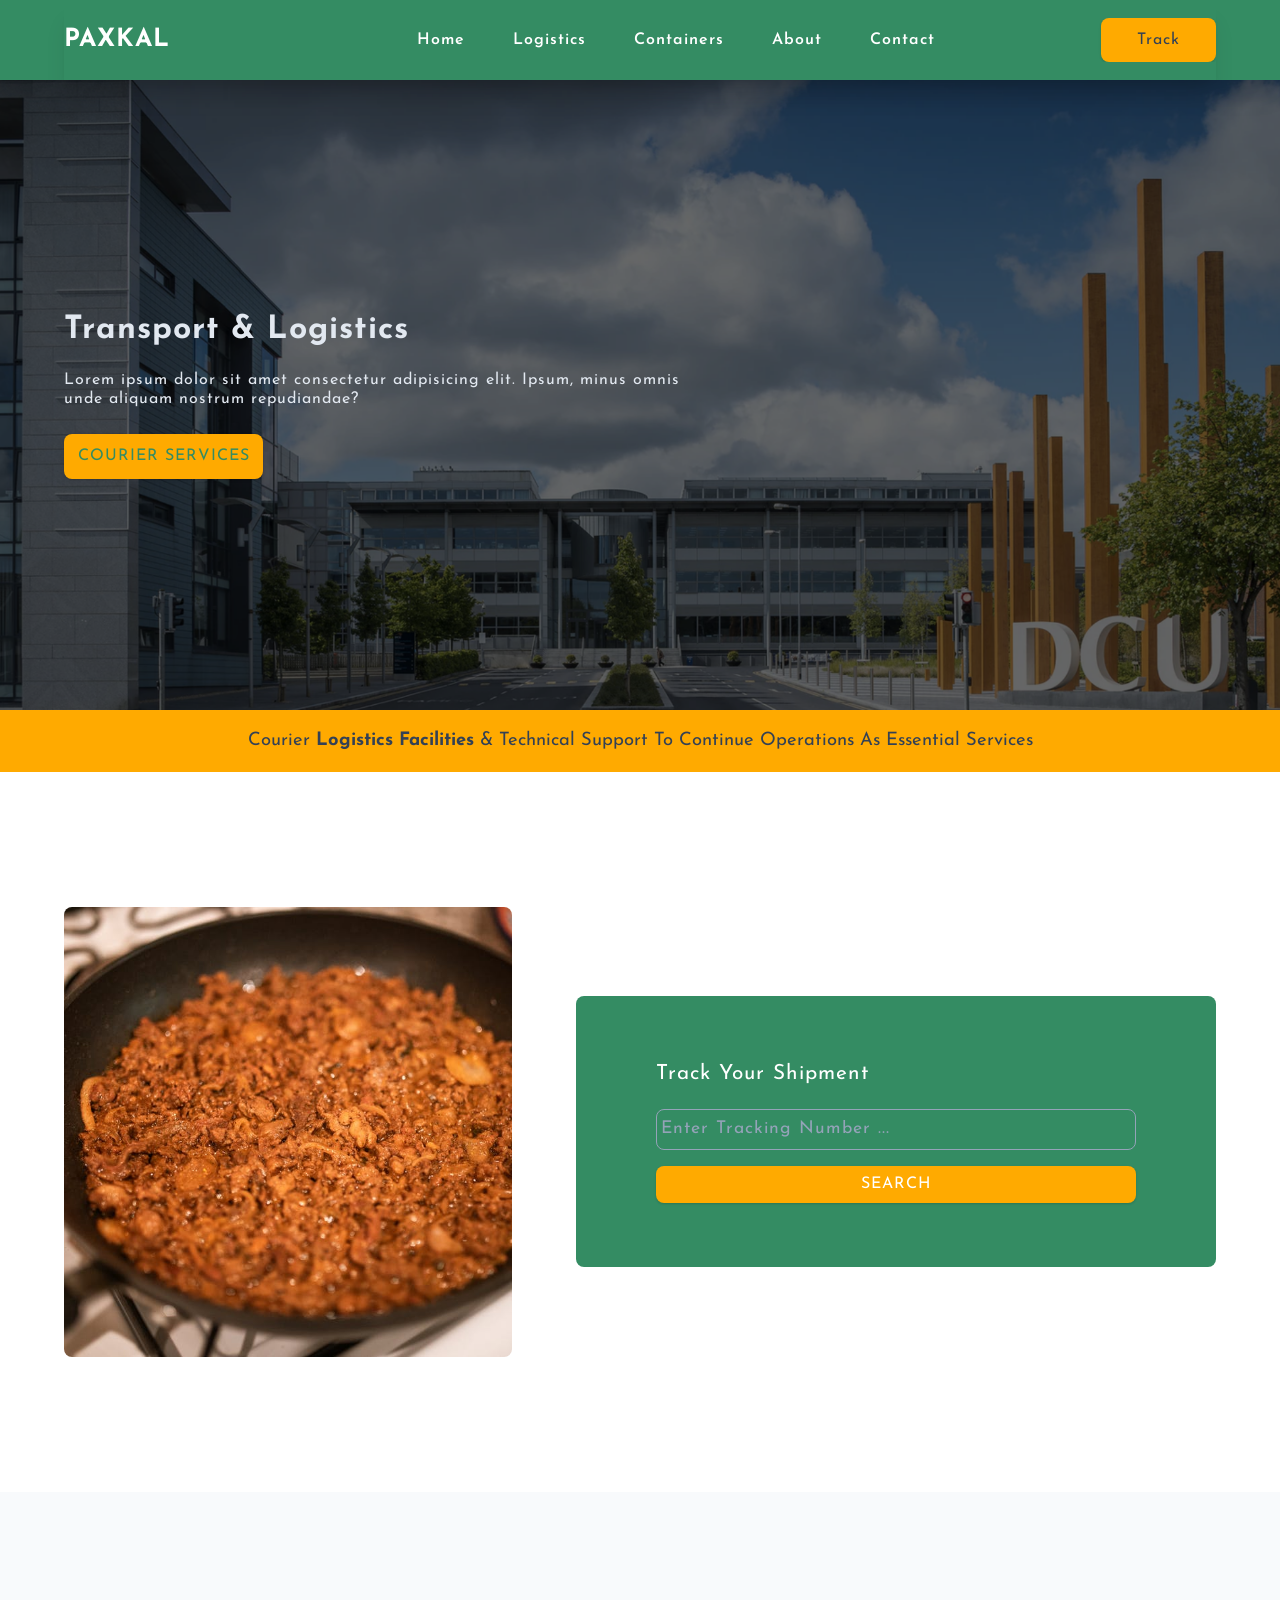
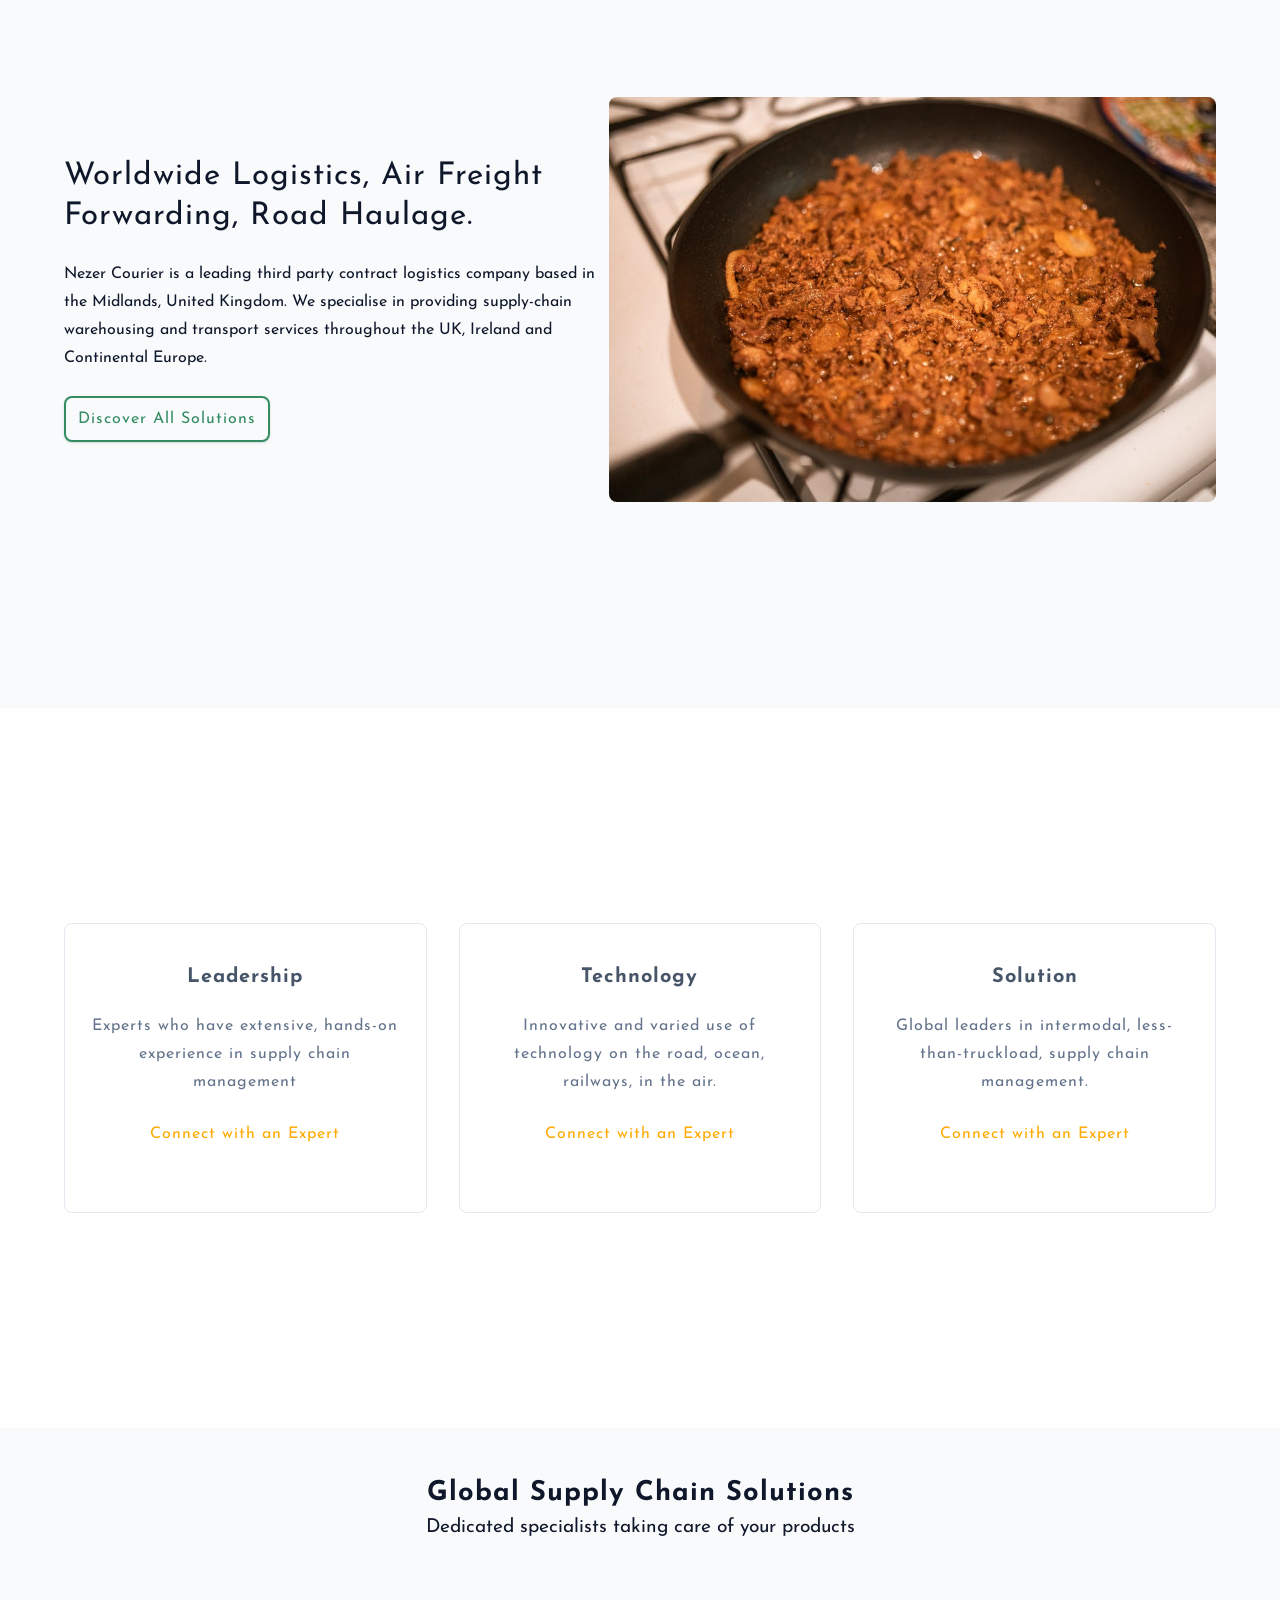
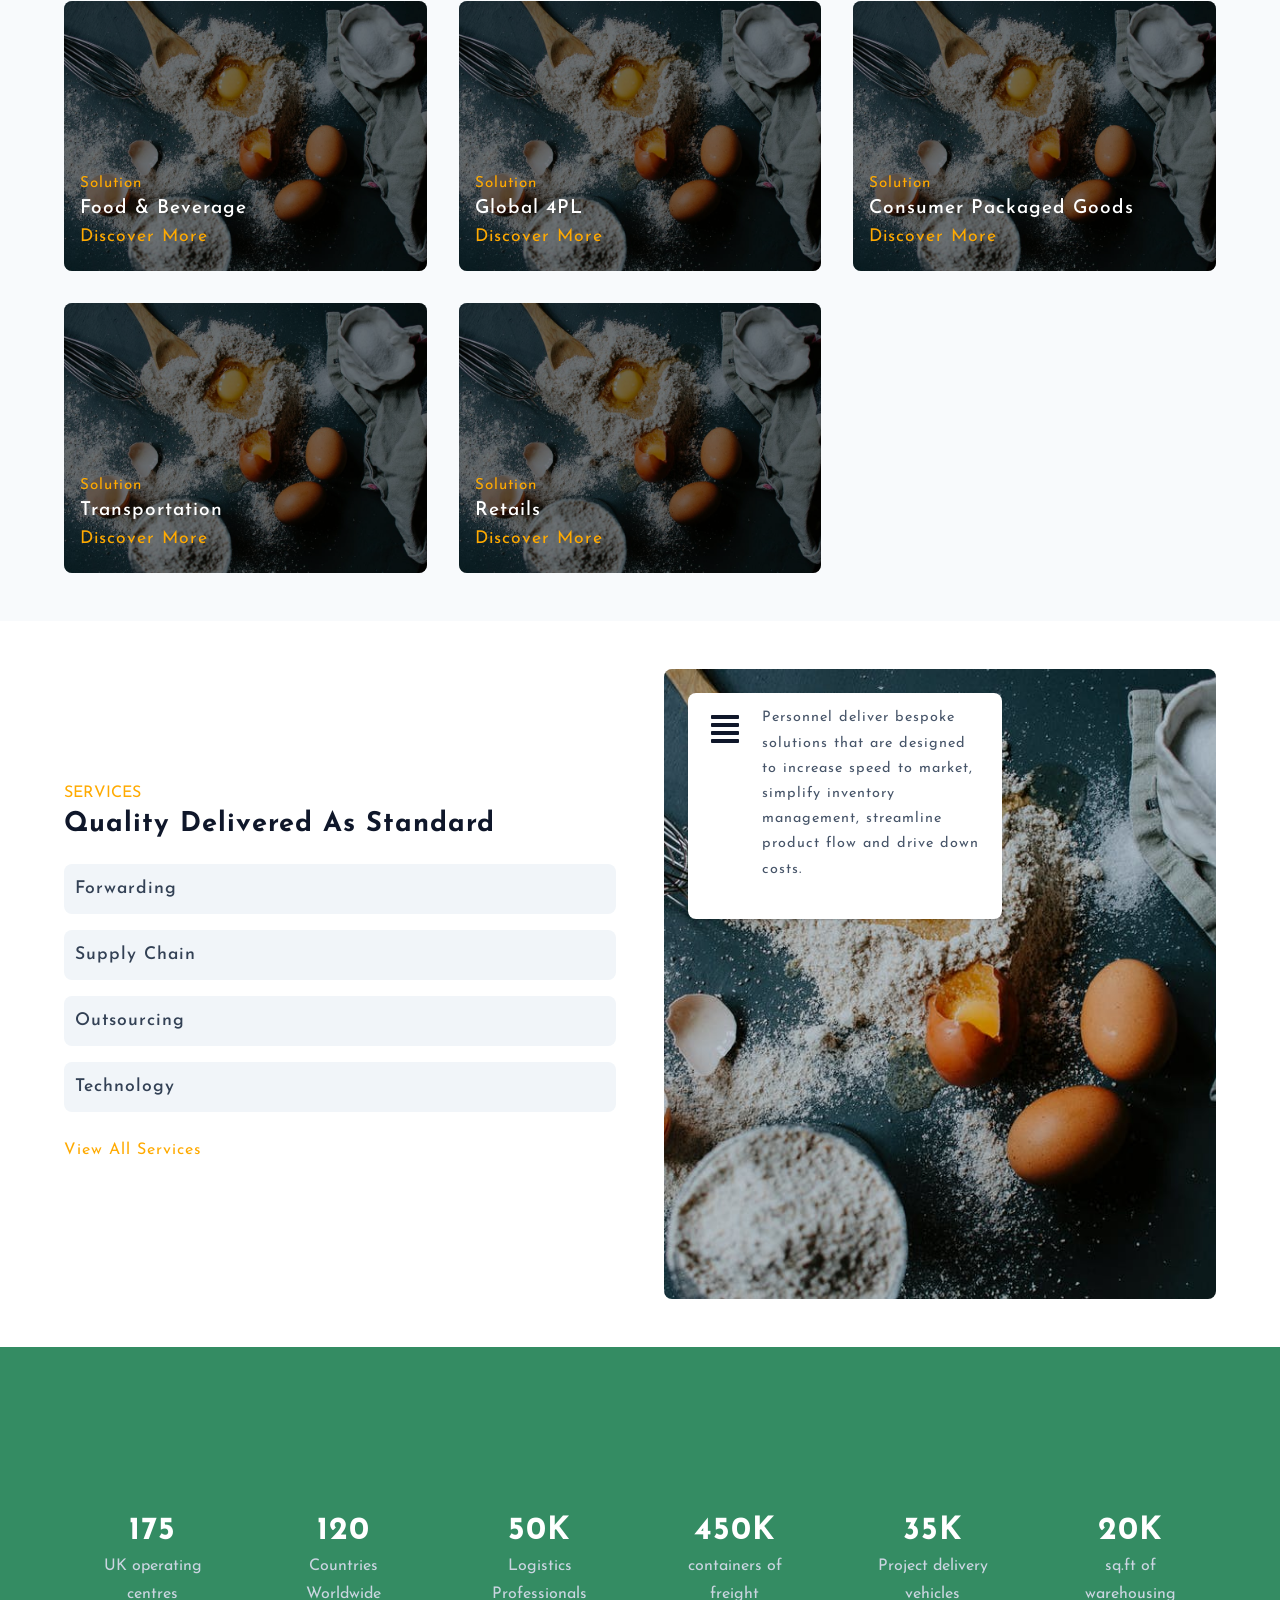
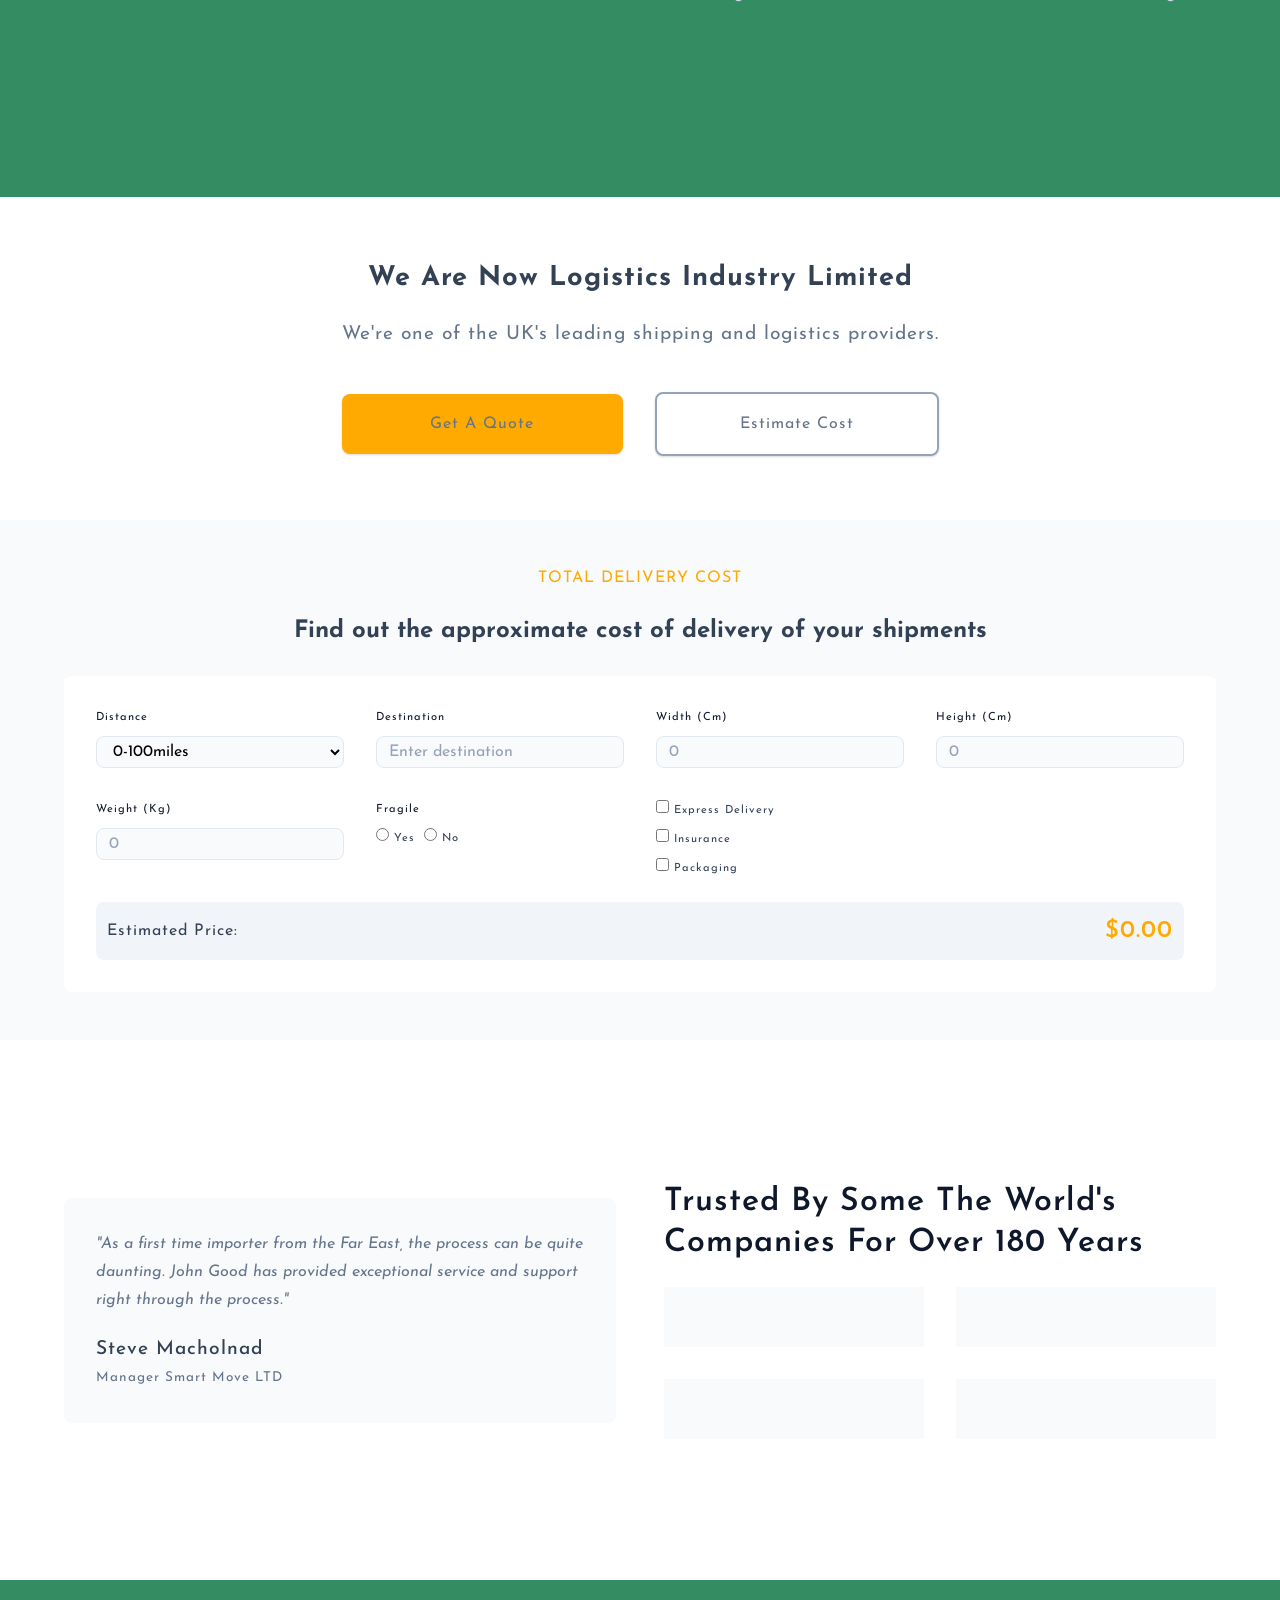
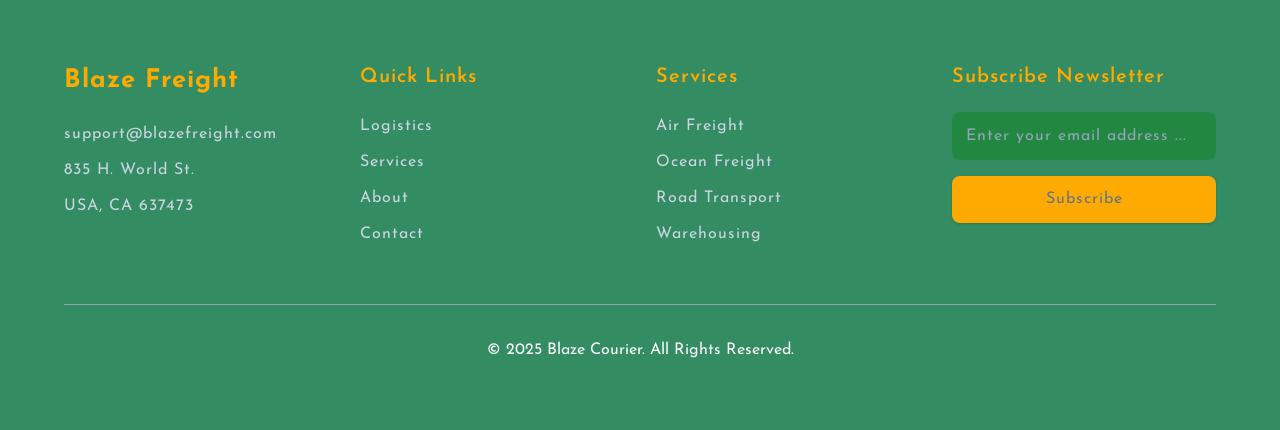
==== index.html @ 64d15e78 "first commit" ====
<!DOCTYPE html>
<html lang="en">

<head>
    <meta charset="UTF-8">
    <meta name="viewport" content="width=device-width, initial-scale=1.0">
    <title>Courier website</title>
    <!-- favicon -->
    <link rel="shortcut icon" href="./assets/favicon.ico" type="image/x-icon" />
    <!-- normalize -->
    <link rel="stylesheet" href="./normalize.css" />
    <!-- font-awesome -->
    <link rel="stylesheet" href="https://cdnjs.cloudflare.com/ajax/libs/font-awesome/5.14.0/css/all.min.css" />
    <!-- font -->
    <link rel="preconnect" href="https://fonts.googleapis.com">
    <link rel="preconnect" href="https://fonts.gstatic.com" crossorigin>
    <link href="https://fonts.googleapis.com/css2?family=Josefin+Sans:ital,wght@0,100..700;1,100..700&family=Jost:ital,wght@0,100..900;1,100..900&family=Montserrat:ital,wght@0,100..900;1,100..900&display=swap" rel="stylesheet">
    <!-- main css -->
    <link rel="stylesheet" href="./main.css" />
</head>

<body>
    <!-- navBar -->
    <nav class="navbar">
        <div class="container nav_center">
            <div class="nav_header">
                <div class="nav_logo">
                    <h4>PAXKAL</h4>
                </div>
                <button class="nav_btn btn">
                    <i class="fas fa-align-justify"></i>
                </button>
            </div>
            <div class="nav-links">
                <a href="index.html" class="nav-link">Home</a>
                <a href="logistics.html" class="nav-link">logistics</a>
                <a href="containers.html" class="nav-link">containers</a>
                <a href="about.html" class="nav-link">about</a>
                <a href="contact.html" class="nav-link">contact</a>
                <div class="nav-link track-link">
                    <a href="track.html" class="btn btn-block">track</a>
                </div>
            </div>
        </div>
    </nav>

    <!-- hero section -->
    <section class="section hero-section">
        <div class="rgba-hero-bg">
        <div class="container hero-container">
            <div class="hero-text">
                <h2>Transport & logistics</h2>
                <p>Lorem ipsum dolor sit amet consectetur adipisicing elit.
                    Ipsum, minus omnis unde aliquam nostrum repudiandae?</p>
                <button class="btn hero-btn">Courier services</button>
            </div>
        </div>
    </div>
    </section>

    <!-- notice section -->
    <section class="notice-section">
        <div class="container notice-container">
            <div class="notice-text">
                <p>Courier <span> logistics facilities </span> & technical support to continue operations as essential services</p>
            </div>
        </div>
    </section>

    <!-- track search -->
    <section class="track-search-section">
        <div class="container track-search-container">
            <div class="track-search-row">
                <div class="track-search-img">
                    <img src="./assets/recipe-1.jpeg" alt="" class="img tracking-img">
                </div>
                <div class="track-search">
                    <form action="" class="">
                        <h3>Track Your Shipment</h3>
                        <input type="text" placeholder="Enter tracking number ..." class="tracking-input btn-block">
                        <button class="btn btn-block track-search-btn">SEARCH</button>
                    </form>
                </div>
            </div>
        </div>
    </section>

    <!-- discover services -->
    <section class="service-discover-section">
        <div class="container service-discover-container">
            <div class="service-discover-row">

                <div class="service-discover">
                    <h3>Worldwide Logistics, Air Freight Forwarding, Road Haulage.</h3>
                    <p>Nezer Courier is a leading third party contract logistics company based in the Midlands, United
                        Kingdom. We specialise in providing supply-chain warehousing and transport services throughout
                        the UK, Ireland and Continental Europe.</p>

                    <a href="./services.html">
                        <button class="btn discover-btn">Discover All Solutions</button>
                    </a>
                </div>
                <div class="service-discover-img">
                    <img src="./assets/recipe-1.jpeg" loading="lazy" alt="" class="img tracking-img">
                </div>
            </div>
        </div>
    </section>

    <!-- connect section -->
    <section class="connect-section">
        <div class="container">
            <div class="connect-container">
                <div class="single-connect-card">
                    <!-- icon -->
                    <h5>Leadership</h5>
                    <p>Experts who have extensive, hands-on experience in supply chain management</p>
                    <a href="./contact">
                        <p>Connect with an Expert </p>
                    </a>
                </div>
                <div class="single-connect-card">
                    <!-- icon -->
                    <h5>Technology</h5>
                    <p>Innovative and varied use of technology on the road, ocean, railways, in the air.</p>
                    <a href="./contact">
                        <p>Connect with an Expert </p>
                    </a>
                </div>
                <div class="single-connect-card">
                    <!-- icon -->
                    <h5>Solution</h5>
                    <p>Global leaders in intermodal, less-than-truckload, supply chain management.</p>
                    <a href="./contact">
                        <p>Connect with an Expert </p>
                    </a>
                </div>
            </div>
        </div>
    </section>

    <!-- supply chain section-->
    <section class="supply-chain-section">
        <div class="container">
            <div class="supply-chain-main-container">
                <div class="supply-chain-title">
                    <h3>Global Supply Chain Solutions</h3>
                    <p>Dedicated specialists taking care of your products</p>
                </div>
                <!-- Single parent container for all cards -->
                <div class="supply-chain-card-container">
                    <div class="supply-chain-single-card-bg">
                        <div class="supply-chain-single-card">
                            <p>Solution</p>
                            <h4>Food & Beverage</h4>
                            <h5>Discover More</h5>
                        </div>
                    </div>
                    <div class="supply-chain-single-card-bg">
                        <div class="supply-chain-single-card">
                            <p>Solution</p>
                            <h4>Global 4PL</h4>
                            <h5>Discover More</h5>
                        </div>
                    </div>
                    <div class="supply-chain-single-card-bg">
                        <div class="supply-chain-single-card">
                            <p>Solution</p>
                            <h4>Consumer Packaged Goods</h4>
                            <h5>Discover More</h5>
                        </div>
                    </div>
                    <div class="supply-chain-single-card-bg">
                        <div class="supply-chain-single-card">
                            <p>Solution</p>
                            <h4>Transportation</h4>
                            <h5>Discover More</h5>
                        </div>
                    </div>
                    <div class="supply-chain-single-card-bg">
                        <div class="supply-chain-single-card">
                            <p>Solution</p>
                            <h4>Retails</h4>
                            <h5>Discover More</h5>
                        </div>
                    </div>
                </div>
            </div>
        </div>
    </section>

    <!-- services section-->
    <section class="service-section">
        <div class="container">
            <div class="service-container-row">
                <div class="service-text-col">
                    <p>SERVICES</p>
                    <h3>Quality Delivered as Standard
                    </h3>
                    <div class="service-inquiry-container">
                        <div class="service-inquiry">
                            <p>Forwarding</p>
                            <!-- icon -->
                        </div>
                        <div class="service-inquiry">
                            <p>supply chain</p>
                            <!-- icon -->
                        </div>
                        <div class="service-inquiry">
                            <p>outsourcing</p>
                            <!-- icon -->
                        </div>
                        <div class="service-inquiry">
                            <p>Technology</p>
                            <!-- icon -->
                        </div>
                    </div>
                    <a href="" class="view-all-services">
                        <p>View all services</p>

                        <!-- icon -->
                    </a>

                </div>
                <div class="service-img-col">
                    <div class="service-img-text">
                        <!-- icon -->
                        <i class="fas fa-align-justify"></i>

                        <p>Personnel deliver bespoke solutions that are designed to increase speed to market, simplify
                            inventory management, streamline product flow and drive down costs.</p>
                    </div>
                </div>
            </div>
        </div>
    </section>

    <!-- counter section -->
    <section class="counter-section">
        <div class="container">
            <div class="counter-container">
                <div class="single-counter">
                    <h4>175</h4>
                    <p>UK operating centres</p>
                </div>
                <div class="single-counter">
                    <h4>120</h4>
                    <p>Countries Worldwide</p>
                </div>
                <div class="single-counter">
                    <h4>50K</h4>
                    <p>Logistics Professionals </p>
                </div>
                <div class="single-counter">
                    <h4>450K</h4>
                    <p>containers of freight</p>
                </div>
                <div class="single-counter">
                    <h4>35K</h4>
                    <p>Project delivery vehicles</p>
                </div>
                <div class="single-counter">
                    <h4>20K</h4>
                    <p>sq.ft of warehousing</p>
                </div>
            </div>
        </div>
    </section>

    <!-- calculate section -->
    <section class="calculate-section">
        <div class="container calculate-main-container">
            <div class="calculate-container">
                <h3>We are now Logistics Industry Limited</h3>
                <p>We're one of the UK's leading shipping and logistics providers.</p>
                <div class="calculate-btn-container">
                    <a href="" class="btn btn-block calculate-btn">Get A Quote</a>
                    <a href="" class="btn btn-block calculate-btn transparent-btn">Estimate Cost</a>
                </div>
            </div>
        </div>
    </section>

    <!-- delivery cost -->
    <section class="delivery-cost-section">
        <div class="container">
            <div class="delivery-cost-container">
                <h5>TOTAL DELIVERY COST </h5>
                <p>Find out the approximate cost of delivery of your shipments</p>
                <div class="delivery-cost-card">
                    <form action="" class="frm">
                        <div class="delivery-cost-form-container">
                            <div class="form-row">
                                <label for="" class="form-label">Distance</label>
                                <select name="" id="" class="form-input">
                                    <option value="">0-100miles</option>
                                    <option value="">100-500miles</option>
                                    <option value="">500+ miles</option>
                                </select>
                            </div>
                            <div class="form-row">
                                <label for="" class="form-label">Destination</label>
                                <input type="text" class="form-input" placeholder="Enter destination">
                            </div>
                            <div class="form-row">
                                <label for="" class="form-label">width (cm)</label>
                                <input type="text" class="form-input" placeholder="0">
                            </div>
                            <div class="form-row">
                                <label for="" class="form-label">height (cm)</label>
                                <input type="text" class="form-input" placeholder="0">
                            </div>
                            <div class="form-row">
                                <label for="" class="form-label">weight (kg)</label>
                                <input type="" class="form-input" placeholder="0">
                            </div>
                            <div class="form-row">
                                <label for="" class="form-label">fragile</label>
                                <div class="form-radio" type="check">
                                    <p><input type="radio"> Yes</p>
                                    <p><input type="radio"> No</p>
                                </div>
                            </div>
                            <div class="form-row check-box">
                                <p><input type="checkbox"> Express Delivery</p>
                                <p><input type="checkbox"> Insurance</p>
                                <p><input type="checkbox"> Packaging</p>
                            </div>
                        </div>
                    </form>

                    <div class="delivery-estimated-price">
                        <p>Estimated Price:</p>
                        <span>$0.00</span>
                    </div>
                </div>
            </div>
        </div>
    </section>

    <!-- trusted companies -->
     <section class="trusted-companies-section">
        <div class="container">
            <div class="trusted-companies-container">
                <div class="trusted-company-quote">
                    <p>"As a first time importer from the Far East, the process can be quite daunting. John Good has provided exceptional service and support right through the process."</p>
                    <h5>Steve Macholnad </h5>
                    <small>Manager Smart Move LTD</small>
                </div>
                <div class="trusted-company-logo-container">
                    <h3>Trusted By Some The World's Companies for over 180 years</h3>
                    <div class="trusted-company-logo-card">
                        <div class="single-trusted-company-card">
                            <img src="" alt="">
                        </div>
                        <div class="single-trusted-company-card">
                            <img src="" alt="">
                        </div>
                        <div class="single-trusted-company-card">
                            <img src="" alt="">
                        </div>
                        <div class="single-trusted-company-card">
                            <img src="" alt="">
                        </div>
                    </div>
                </div>
            </div>
        </div>
     </section>

     <!-- footer section -->
      <footer class="footer-section">
        <div class="container">
            <div class="footer-links-container">
                <div class="footer-address">
                    <h3>blaze freight</h3>
                    <p>support@blazefreight.com</p>
                    <p>835 H. World St.</p>
                    <p>USA, CA 637473</p>
                </div>
                <div class="footer-links">
                    <h5>Quick Links</h5>
                    <p><a href="">Logistics</a></p>
                    <p><a href="">Services</a></p>
                    <p><a href="">About</a></p>
                    <p><a href="">Contact</a></p>
                </div>
                <div class="footer-links">
                    <h5>Services</h5>
                    <p><a href="">Air Freight</a></p>
                    <p><a href="">Ocean Freight</a></p>
                    <p><a href="">Road Transport</a></p>
                    <p><a href="">Warehousing</a></p>
                </div>
                <div class="newsletter">
                    <h5>Subscribe Newsletter</h5>
                    <form action="" class="newsletter-form">
                        <input type="text" class="form-input" placeholder="Enter your email address ...">
                        <button type="submit" class="btn btn-block">Subscribe</button>
                    </form>
                </div>
            </div>
            <div class="footer-copyright">
                <p>© 2025 Blaze Courier. All Rights Reserved.</p>
            </div>
        </div>
      </footer>


      <script src="main.js"></script>
</body>

</html>
---- main.css ----
*,
::after,
::before {
    box-sizing: border-box;
}

/* fonts */

@import url('https://fonts.googleapis.com/css2?family=Roboto:wght@400;500;600&family=Montserrat&display=swap');

html {
    font-size: 100%;
}

/*16px*/

:root {
    /* colors */
    --primary-100: #e2e0ff;
    --primary-200: #c1beff;
    --primary-300: #a29dff;
    --primary-400: #837dff;
    --primary-500: #645cff;
    --primary-600: #504acc;
    --primary-700: #3c3799;
    --primary-800: #282566;
    --primary-900: #141233;

    /* grey */
    --grey-50: #f8fafc;
    --grey-100: #f1f5f9;
    --grey-200: #e2e8f0;
    --grey-300: #cbd5e1;
    --grey-400: #94a3b8;
    --grey-500: #64748b;
    --grey-600: #475569;
    --grey-700: #334155;
    --grey-800: #1e293b;
    --grey-900: #0f172a;
    /* rest of the colors */
    --black: #222;
    --white: #fff;
    --red-light: #f8d7da;
    --red-bg: #d934426e;
    --red-dark: #842029;
    --green-light: #d1e7dd;
    --green-dark: #348c63;
    --green-backgroundColor: rgba(28, 79, 55, 0.818);
    --green-backgroundColor-light: rgba(28, 79, 55, 0.342);
    --green-bg-light: rgba(57, 187, 126, 0.364);
    /* --green-dark: #0f5132; */
    --orange: #ffaa00;
    /* --green-dark: rgba(252, 182, 41, 0.84); */

    /* fonts  */
    /* --headingFont: 'Roboto', sans-serif; */
    --headingFont: "Josefin Sans", sans-serif;
    --bodyFont: "Josefin Sans", sans-serif;
    --smallText: 0.7em;

    --josefin-sans: "Josefin Sans", sans-serif;

    /* rest of the vars */
    --backgroundColor: var(--grey-50);
    --textColor: var(--grey-900);
    --borderRadius: 0.50rem;
    --borderRadiusRound: 100%;
    --letterSpacing: 1px;
    --transition: all 0.5s linear;
    --max-width: 1500px;
    --fixed-width: 600px;


    /* box shadow*/
    --shadow-1: 0 1px 3px 0 rgba(0, 0, 0, 0.1), 0 1px 2px 0 rgba(0, 0, 0, 0.06);
    --shadow-2: 0 4px 6px -1px rgba(0, 0, 0, 0.1),
        0 2px 4px -1px rgba(0, 0, 0, 0.06);
    --shadow-3: 0 10px 15px -3px rgba(0, 0, 0, 0.1),
        0 4px 6px -2px rgba(0, 0, 0, 0.05);
    --shadow-4: 0 20px 25px -5px rgba(0, 0, 0, 0.1),
        0 10px 10px -5px rgba(0, 0, 0, 0.04);
}

body {
    background: var(--backgroundColor);
    font-family: var(--bodyFont);
    font-weight: 400;
    line-height: 1.75;
    color: var(--textColor);
}

p {
    margin-top: 0;
    margin-bottom: 1.5rem;
    max-width: 40em;
}

h1,
h2,
h3,
h4,
h5 {
    margin: 0;
    margin-bottom: 1.38rem;
    font-family: var(--headingFont);
    font-weight: 400;
    line-height: 1.3;
    text-transform: capitalize;
    letter-spacing: var(--letterSpacing);
}

h1 {
    margin-top: 0;
    font-size: 3.052rem;
}

h2 {
    font-size: 2.441rem;
    font-weight: 700;
}

h3 {
    font-size: 1.953rem;
}

h4 {
    font-size: 1.563rem;
}

h5 {
    font-size: 1.25rem;
}

small,
.text-small {
    font-size: var(--smallText);
}

a {
    text-decoration: none;
}

ul {
    list-style-type: none;
    padding: 0;
}

.img {
    width: 100%;
    display: block;
    object-fit: cover;
}

/* buttons */

.btn {
    cursor: pointer;
    color: var(--white);
    background: var(--orange);
    border: transparent;
    border-radius: var(--borderRadius);
    letter-spacing: var(--letterSpacing);
    padding: 0.575rem 0.75rem;
    box-shadow: var(--shadow-1);
    transition: var(--transtion);
    text-transform: capitalize;
    display: inline-block;
}

.btn:hover {
    background: var(--orange);
    box-shadow: var(--shadow-3);
}

.btn-hipster {
    color: var(--primary-500);
    background: transparent;
}

.btn-hipster:hover {
    color: var(--primary-200);
    background: var(--green-dark);
    color: var(--white);
}

.btn-block {
    width: 100%;
}

/* alerts */
.alert {
    padding: 0.375rem 0.75rem;
    margin-bottom: 1rem;
    border-color: transparent;
    border-radius: var(--borderRadius);
}

.alert-danger {
    color: var(--red-dark);
    background: var(--red-light);
}

.alert-success {
    color: var(--green-dark);
    background: var(--green-light);
}

/* form */

.form {
    width: 90vw;
    max-width: var(--fixed-width);
    background: var(--white);
    border-radius: var(--borderRadius);
    box-shadow: var(--shadow-2);
    padding: 2rem 2.5rem;
    margin: 3rem auto;
}

.form-label {
    display: block;
    font-size: var(--smallText);
    margin-bottom: 0.5rem;
    text-transform: capitalize;
    letter-spacing: var(--letterSpacing);
}

.form-input,
.form-textarea {
    width: 100%;
    padding: 0.375rem 0.75rem;
    border-radius: var(--borderRadius);
    background: var(--backgroundColor);
    border: 1px solid var(--grey-200);
}

.form-row {
    margin-bottom: 1rem;
}

.form-textarea {
    height: 7rem;
}

::placeholder {
    font-family: inherit;
    color: var(--grey-400);
}

.form-alert {
    color: var(--red-dark);
    letter-spacing: var(--letterSpacing);
    text-transform: capitalize;
}

/* alert */

@keyframes spinner {
    to {
        transform: rotate(360deg);
    }
}

.loading {
    width: 6rem;
    height: 6rem;
    border: 5px solid var(--grey-400);
    border-radius: 50%;
    border-top-color: var(--primary-500);
    animation: spinner 0.6s linear infinite;
}

.loading {
    margin: 0 auto;
}

/* title */

.title {
    text-align: center;
}

.small-title {
    text-align: center;
    color: var(--orange);
    font-size: 0.950rem;
    font-weight: 700;
    margin-bottom: 0;
}

.large-title {
    text-align: center;
    font-size: 2.5rem;
    font-weight: 700;
}

.large-title span {
    color: var(--orange);
}

.paragraph-title {
    display: grid;
    text-align: center;
    justify-content: center;
    margin: auto;
    font-size: 1rem;
    font-weight: 500;
    color: var(--grey-700);
    letter-spacing: var(--letterSpacing);
}

.title-underline {
    background: var(--primary-500);
    width: 7rem;
    height: 0.25rem;
    margin: 0 auto;
    margin-top: -1rem;
}

/* section */

section {
    width: 100%;
    margin: 0;
    padding: 0;
}

.section {
    margin-top: 5rem;
}

/* container */
.container {
    width: 90vw;
    max-width: var(--max-width);
    margin: 0 auto;
}

/*
=============== 
Navbar
===============
*/

.navbar {
    background: var(--green-dark);
    display: flex;
    position: fixed;
    top: 0;
    width: 100%;
    margin: 0;
    padding: 0;
    box-shadow: var(--shadow-4);
}


.nav_header {
    display: flex;
    align-items: center;
    justify-content: space-between;
    height: 5rem;

}

.nav_logo h4 {
    margin-bottom: 0;
    font-weight: 900;
    text-transform: uppercase;
    color: var(--white);
}

.nav-links {
    /* display: none; */
    flex-direction: column;
    overflow: hidden;
    display: flex;
    height: -0;
    transition: var(--transition);

}

.show-links {
    height: 264px;
    transition: var(--transition);
}

.nav-link {
    padding: 0.40rem 0.40rem;
    font-size: 1rem;
    font-weight: 600;
    color: var(--white);
    text-transform: capitalize;
    letter-spacing: var(--letterSpacing);
    transition: var(--transition);

}

.nav-link:hover {
    background: var(--primary-600);
    border-radius: var(--borderRadius);
}

.track-link {
    padding-left: 0;
    text-align: center;
    font-weight: normal;
}

.track-link .btn {
    background: var(--orange);
    color: var(--grey-700);

}

.track-link:hover {
    background: none;
}

@media screen and (min-width: 992px) {
    .nav_center {
        display: flex;
        align-items: center;
        justify-content: space-between;
        box-shadow: var(--shadow-4);
    }

    .nav_header {
        width: 40%;
    }

    .nav_header .nav_btn {
        display: none;
    }

    .nav-links {
        display: flex;
        flex-direction: row;
        align-items: center;
        justify-content: space-between;
        width: 100%;
        height: fit-content;
    }

    .nav-link {
        padding: 0 1.5rem;

    }

    .nav-link:hover {
        color: var(--orange);
        background: none;
    }

    .nav-link.track-link {
        margin-right: 0;
        margin-left: auto;
        padding: 0;
    }

    .track-link .btn {
        padding: 0.50rem 2.25rem;
        background: var(--orange);

    }
}


/* HERO SECTION */

.hero-section {
    background: url('./assets/banner.png') center/cover no-repeat rgba(0, 0, 0, 0.4);
    width: 100%;
    display: grid;
    align-items: center;
}

.rgba-hero-bg {
    background: rgba(0, 0, 0, 0.597);
    /* color: rgb(52, 140, 99); */
}

.hero-container {
    display: grid;
    align-items: center;
    /* min-height: 50vh; */
    height: calc(70vh - (9rem));
}

.hero-text {
    display: block;
    align-items: center;
    color: var(--grey-200);
}

.hero-text h2 {
    font-size: 2rem;
    line-height: 1.20;
}

.hero-text p {
    font-size: 1rem;
    line-height: 1.20;
    letter-spacing: var(--letterSpacing);
}

.hero-text .hero-btn {
    padding: 0.85rem;
    background: var(--orange);
    text-transform: uppercase;
    color: var(--green-dark);
}

@media screen and (min-width: 992px) {
    .hero-container {
        min-height: 70vh;
    }
}


/* notice section */

.notice-section {
    background: var(--orange);
}

.notice-container {
    padding: 1rem 0;
    display: flex;
    align-items: center;

}

.notice-text {
    display: flex;
    align-items: center;
    text-align: center;
    margin: 0 auto;
    text-transform: capitalize;
}

.notice-text span {
    font-weight: 700;

}

.notice-text p {
    font-size: 1.15rem;
    margin: 0;
    line-height: 1.850rem;
    max-width: 70em;
    color: var(--grey-700);
}


/* track-search-container */

.track-search-section {
    background: var(--white);
    min-height: 80vh;
    display: flex;
    align-items: center;
}

.track-search-container {
    display: flex;
    padding: 3rem 0;
}

.track-search-row {
    display: grid;
    width: 90vw;
    max-width: var(--max-width);
    grid-template-columns: 1fr;

}

.track-search-img {
    display: flex;
    align-items: center;
    height: 100%;
    padding-bottom: 4rem;
    margin: 0;

}

.track-search-img img {
    border-radius: var(--borderRadius);
    height: 50vh;
    max-width: 90vw;
}

.track-search {
    display: grid;
    /* height: 50vh; */
    align-items: center;
    background: var(--green-dark);
    padding: 1.950rem 1.90rem;
    border-radius: var(--borderRadius);
    max-width: 90vw;
}

.track-search h3 {
    color: var(--white);
    font-size: 1.3rem;
}

.tracking-input {
    padding: 0.589rem 0.25rem;
    border-radius: var(--borderRadius);
    margin-bottom: 0.58rem;
    font-size: 1.1rem;
    border: 1px solid var(--grey-400);
    color: var(--white);
    background: transparent;
    margin-bottom: 1rem;
    text-transform: uppercase;
    letter-spacing: var(--letterSpacing);
}

.tracking-input::placeholder {
    text-transform: capitalize;
}

.tracking-input::selection {
    border: none;
}

.track-search .btn {
    border: none;
    padding: 0.589rem 0.25rem;
}

.track-search-btn {
    background: var(--orange);
}

@media screen and (min-width: 992px) {
    .track-search-row {
        display: grid;
        grid-template-columns: 1fr 1fr;
        flex-direction: row;
        gap: 4rem;
        align-items: center;
        margin: 0 auto;
    }

    .track-search-img {

        padding-bottom: 0;
        max-width: 40vw;
    }

    .track-search-img .tracking-img {
        display: flex;
    }

    .track-search {
        min-width: 40em;
        padding: 4rem 5rem;
    }
}



/* <!-- discover services --> */

.service-discover-container {
    display: flex;
    margin: 3rem auto;
    min-height: 80vh;
    display: flex;
    align-items: center;
    /* border: 1px solid; */
}

.discover-btn {
    background: transparent;
    border: 2px solid var(--green-dark);
    color: var(--green-dark);
    padding: 0.750rem;
}

.discover-btn:hover {
    background: var(--green-dark);
    border: 2px solid var(--green-dark);
    color: var(--white);
    padding: 0.750rem;
    transition: var(--transition);
}

.service-discover-img {
    margin-top: 2rem;
}

.service-discover-img .tracking-img {
    border-radius: var(--borderRadius);
}

@media screen and (min-width: 992px) {
    .service-discover-section {
        min-height: 90vh;
        display: flex;
        align-items: center;
    }

    .service-discover-row {
        display: flex;
        align-items: center;
    }

    .service-discover-img {
        margin-top: 0;
    }
}


/* connect-section */
.connect-section {
    background: var(--white);
    min-height: 80vh;
    display: flex;
    align-items: center;

}

.connect-container {
    display: flex;
    flex-direction: column;
    gap: 1rem;
    padding: 4rem 0;
}

.single-connect-card {
    border: 1px solid var(--grey-200);
    padding: 2.5rem 1.5rem;
    display: flex;
    flex-direction: column;
    align-items: center;
    text-align: center;
    border-radius: var(--borderRadius);
    color: var(--grey-500);
    letter-spacing: var(--letterSpacing);
    transition: var(--transition);
}

.single-connect-card:hover {
    box-shadow: var(--shadow-2);
}

.single-connect-card h5 {
    font-weight: 700;
    color: var(--grey-600);
}

.single-connect-card a p {
    color: var(--orange);
}


@media screen and (min-width: 992px) {
    .connect-container {
        display: grid;
        grid-template-columns: repeat(3, 1fr);
        gap: 1rem;
        padding: 4rem 0;
    }

    .connect-container {
        gap: 2rem;
    }
}


/* supply chain section */

.supply-chain-section {
    min-height: 80vh;
    display: flex;
    align-items: center;
    padding: 3rem 0;
}

.supply-chain-main-container {
    display: flex;
    flex-direction: column;
    /* align-items: center; */
    text-align: center;
    gap: 2rem;
}

.supply-chain-title {
    display: flex;
    flex-direction: column;
    align-items: center;
    text-align: center;
}

.supply-chain-main-container h3 {
    font-size: 1.7rem;
    font-weight: bolder;
    margin-bottom: 0;
}

.supply-chain-main-container p {
    font-size: 1.2rem;
}

.supply-chain-card-container {
    display: grid;
    gap: 2rem;
}

.supply-chain-single-card-bg {
    display: block;
    /* text-align: start; */
    background: url('./assets/main.jpeg') center/cover no-repeat;
    border-radius: var(--borderRadius);
}

.supply-chain-single-card-bg:hover {
    background-size: 32rem;
    transition: var(--transition);
}

.supply-chain-single-card {
    background: rgba(0, 0, 0, 0.4);
    padding: 0 1rem;
    color: var(--white);
    border-radius: var(--borderRadius);
    display: flex;
    flex-direction: column;
    justify-content: flex-end;
    /* Push content to bottom */
    height: 30vh;
    /* Fill parent card */
    text-align: left;
    /* padding-bottom: 1rem; */
}

.supply-chain-single-card p {
    margin-bottom: 0;
    font-size: 0.950rem;
    letter-spacing: var(--letterSpacing);
    color: var(--orange);
}

.supply-chain-single-card h4 {
    margin-bottom: 0;
    font-weight: 500;
    font-size: 1.2rem;
    letter-spacing: var(--letterSpacing);
}

.supply-chain-single-card h5 {
    /* margin-bottom: 0; */
    font-size: 1.1rem;
    color: var(--orange);
    padding-top: 0.20rem;
}

@media screen and (min-width: 770px) {
    .supply-chain-card-container {
        display: grid;
        grid-template-columns: repeat(2, 1fr);
        /* two equal columns */
        gap: 2rem;
    }

    /* The 3rd card spans both columns */
    .supply-chain-card-container> :nth-child(3) {
        grid-column: span 2;
    }

    .supply-chain-card-container> :nth-child(3):hover {
        background-size: 52rem;
        /* transition: var(--transition); */
    }

    .supply-chain-single-card-bg:hover {
        background-size: 25rem;
        transition: var(--transition);
    }


}

@media screen and (min-width: 992px) {
    .supply-chain-card-container {
        display: grid;
        grid-template-columns: repeat(3, 1fr);
        /* two equal columns */
        gap: 2rem;
    }

    .supply-chain-card-container> :nth-child(3) {
        grid-column: span 1;
    }




}


/* services section */

.service-section {
    min-height: 80vh;
    display: flex;
    align-items: center;
    padding: 3rem 0;
    background: var(--white);
}

.service-container-row {
    display: flex;
    flex-direction: column;
    align-items: center;
}

.service-text-col p {
    color: var(--orange);
    margin-bottom: 0;
}

.service-text-col h3 {
    font-size: 1.7rem;
    font-weight: bolder;
    /* margin-bottom: 0; */

}

.service-text-col .view-all-services p {
    font-size: 1rem;
    letter-spacing: var(--letterSpacing);
    text-transform: capitalize;
    color: var(--orange);
    padding: 1.5rem 0;
}

.service-inquiry-container {
    display: grid;
    gap: 1rem;
}

.service-inquiry {
    display: flex;
    background: var(--grey-100);
    padding: 0.600rem 0.70rem;
    border-radius: var(--borderRadius);
    letter-spacing: var(--letterSpacing);
    /* color: var(--grey-400); */
}

.service-inquiry:hover {
    display: flex;
    background: var(--green-light);
    transition: var(--transition);
}

.service-inquiry p {

    color: var(--grey-700);
    text-transform: capitalize;
    font-weight: 530;
    font-size: 1.1rem;

}

.service-img-col {
    display: block;
    /* text-align: start; */
    background: url('./assets/main.jpeg') center/cover no-repeat;
    border-radius: var(--borderRadius);
    min-height: 50vh;
    padding: 1.5rem;
}

.service-img-text {
    background: var(--white);
    width: fit-content;
    padding: 0.800rem 0.50rem;
    border-radius: var(--borderRadius);
    display: flex;
    box-shadow: var(--shadow-1);
}

.service-img-text i {
    padding: 0.50rem 0.950rem;
    font-size: 2rem;
}

.service-img-text p {
    padding: 0 0.500rem;
    color: var(--grey-600);
    letter-spacing: var(--letterSpacing);
    font-size: 0.900rem;
    width: 15rem;
}

@media screen and (min-width: 992px) {
    .service-container-row {
        display: grid;
        grid-template-columns: 1fr 1fr;
        gap: 3rem;
        align-items: center;
    }

    .service-img-col {
        /* text-align: start; */
        min-height: 70vh;
    }
}


/* counter section */

.counter-section {
    background: var(--green-dark);
    min-height: 80vh;
    display: flex;
    align-items: center;
    padding: 3rem 0;
}

.counter-container {
    display: grid;
    grid-template-columns: 1fr 1fr;
    align-items: center;
    text-align: center;
    color: var(--white);
}

.counter-container h4 {
    font-weight: bolder;
    margin-bottom: 0;
    font-size: 2rem;
}

.counter-container p {
    color: var(--grey-300);
}

@media screen and (min-width: 700px) {
    .counter-container {
        display: grid;
        grid-template-columns: 1fr 1fr 1fr;
    }
}

@media screen and (min-width: 1020px) {
    .counter-section {
        min-height: 50vh;
    }

    .counter-container {
        display: flex;
        flex-direction: row;
        gap: 1rem;
        /* font-size: 0.890rem; */
        place-content: center;
        align-items: center;
        text-align: center;
    }

    .single-counter {
        display: grid;
        padding: 0.500rem 1rem;
    }

}


/* calculate section */
.calculate-section {
    background: var(--white);
    /* min-height: 50vh; */
}

.calculate-main-container {
    display: flex;
    /* flex-direction: column; */
    align-items: center;
    text-align: center;
    place-content: center;

}

.calculate-container {
    color: var(--grey-500);
    padding: 4rem 0;
    display: flex;
    flex-direction: column;
    align-items: center;
    text-align: center;
    place-content: center;
}

.calculate-container h3 {
    font-weight: bolder;
}

.calculate-container a {
    margin-top: 1rem;
    padding: 1rem 0;
    color: var(--grey-500);
}

.calculate-container a {
    background: var(--orange);
}

.calculate-container a:hover {
    background: var(--orange);
}

.calculate-container a.transparent-btn {
    background: transparent;
    border: 2px solid var(--grey-400);

}

.calculate-btn-container {
    width: 100%;
    /* display: flex; */
}

@media screen and (min-width: 700px) {
    .calculate-btn-container {
        /* width: 100%; */
        display: flex;
        gap: 2rem;
        align-items: center;
    }

    .calculate-container h3 {
        font-size: 1.7rem;
        letter-spacing: var(--letterSpacing);
        color: var(--grey-700);
        font-weight: bolder;
    }

    .calculate-container p {
        font-size: 1.2rem;
        letter-spacing: var(--letterSpacing);
    }
}



/* delivery cost section */
.delivery-cost-container {
    display: grid;
    align-items: center;
    text-align: center;
    padding: 3rem 0;
}

.delivery-cost-container h5 {
    font-size: 1rem;
    color: var(--orange);
}

.delivery-cost-container p {
    font-size: 1.5rem;
    color: var(--grey-700);
    font-weight: bold;
}

.delivery-cost-card {
    background: var(--white);
    padding: 2rem;
    text-align: start;
    border-radius: var(--borderRadius);
    display: grid;
}

.delivery-cost-form-container .form-row p {
    font-size: var(--smallText);
    font-weight: normal;
    letter-spacing: var(--letterSpacing);
}

.delivery-estimated-price {
    display: flex;
    align-items: center;
    justify-content: space-between;
    background: var(--grey-100);
    padding: 0.500rem 0.700rem;
    border-radius: var(--borderRadius);

}

.delivery-estimated-price p {
    font-size: 1rem;
    font-weight: normal;
    margin-bottom: 0;
    letter-spacing: var(--letterSpacing);
}

.delivery-estimated-price span {
    font-size: 1.5rem;
    font-weight: 600;
    color: var(--orange);
    letter-spacing: var(--letterSpacing);
}

@media screen and (min-width: 750px) {
    .delivery-cost-form-container {
        display: grid;
        grid-template-columns: repeat(2, 1fr);
        gap: 2rem;
    }

    .delivery-cost-container {
        display: flex;
        flex-direction: column;
        width: 100%;
        place-content: center;
    }

    .delivery-cost-card {
        display: grid;
        width: 100%;
    }

    .delivery-cost-form-container .form-row {
        display: grid;
        margin-bottom: 0;
    }

    .form-radio {
        display: flex;
        align-items: center;
        gap: 0.55rem;
    }

    .form-radio p {
        margin-bottom: 0;
    }
}

@media screen and (min-width: 1020px) {
    .delivery-cost-form-container {
        display: grid;
        grid-template-columns: 1fr 1fr 1fr 1fr;
        gap: 2rem;
        align-items: start;
    }

    .form-row.check-box p {
        margin-bottom: 0.50rem;
    }

    .delivery-estimated-price {
        margin-top: 1rem;
    }
}


/* trusted-companies-section */
.trusted-companies-section {
    background: var(--white);
    display: block;
    align-items: center;
}

.trusted-companies-container {
    display: grid;
    align-items: center;
    padding: 3rem 0;
    gap: 3rem;
}

.trusted-company-quote {
    background: var(--grey-50);
    padding: 2rem;
    border-radius: var(--borderRadius);
}

.trusted-company-quote p {
    font-style: italic;
    color: var(--grey-500);
    font-size: 1rem;
}

.trusted-company-quote h5 {
    color: var(--grey-700);
    font-size: 1.2rem;
    font-weight: 500;
    margin-bottom: 0;
}

.trusted-company-quote small {
    letter-spacing: var(--letterSpacing);
    color: var(--grey-500);
    font-size: 0.850rem;
}

.trusted-company-logo-container h3 {
    font-weight: bold;
}

.trusted-company-logo-card {
    display: grid;
    grid-template-columns: 1fr 1fr;
    gap: 2rem;
}

.trusted-company-logo-card .single-trusted-company-card {
    background: var(--grey-50);
    padding: 1rem;

}

@media screen and (min-width: 992px) {
    .trusted-companies-section {
        min-height: 60vh;
        margin: auto;
        display: grid;
    }

    .trusted-companies-container {
        display: grid;
        grid-template-columns: 1fr 1fr;
    }

    .trusted-company-logo-container h3 {
        font-weight: 600;
        font-size: 2rem;
    }
}


/* footer-section */
.footer-section {
    background: var(--green-dark);
    margin-bottom: 0;
    width: 100%;
    margin: 0;
    padding: 0;
    /* height: 65rem; */
}

.footer-links-container {
    display: grid;
    color: var(--grey-300);
    padding: 3rem 0;
    gap: 2rem;
}

.footer-address h3 {
    font-weight: bold;
    font-size: 1.6rem;
    color: var(--orange);

}

.footer-address p {
    margin-bottom: 0.50rem;
    letter-spacing: var(--letterSpacing);
}

.footer-address p:hover {
    color: var(--orange);

}

.footer-links h5 {
    color: var(--orange);
    font-weight: 600;

}

.footer-links p {
    margin-bottom: 0.50rem;

}

.footer-links p a {
    color: var(--grey-300);
    letter-spacing: var(--letterSpacing);
    margin-bottom: 0.50rem;

}

.footer-links p a:hover {
    color: var(--orange);
}

.newsletter h5 {
    color: var(--orange);
    font-weight: 600;

}

.newsletter-form {
    display: grid;
    gap: 1rem;
}

.newsletter-form input,
.newsletter-form button {
    padding: 0.900rem;
    color: var(--white);
    letter-spacing: var(--letterSpacing);
}

.newsletter-form input {
    background: rgba(0, 128, 0, 0.34);
    border: none;
}

.newsletter-form button {
    background: var(--orange);
    border: none;
    color: var(--grey-500);
}

.newsletter-form button:hover {
    background: var(--orange);
}


.footer-copyright {
    display: grid;
    align-items: center;
    text-align: center;
    place-content: center;
    margin-top: 1rem;
    border-top: 1px solid var(--grey-400);
}

.footer-copyright p {
    margin-bottom: 0;
    padding: 0.900rem;
    color: var(--grey-50);
    /* border: 1px solid; */
    display: flex;
    align-items: center;
    place-content: center;
    margin: auto;
}

@media screen and (min-width: 750px) {
    .footer-links-container {
        display: grid;
        grid-template-columns: 1fr 1fr;
    }
}

@media screen and (min-width: 1020px) {
    .footer-section {
        min-height: 50vh;
        display: grid;
        align-items: center;
    }

    .footer-links-container {
        display: grid;
        grid-template-columns: repeat(4, 1fr);
    }

    .footer-copyright {
        display: grid;
        align-items: center;
        text-align: center;
        place-content: center;
        margin-top: 0;
        border-top: 1px solid var(--grey-400);
    }

    .footer-copyright p {
        padding: 0.900rem;
        color: var(--grey-50);
        /* border: 1px solid; */
        display: flex;
        align-items: center;
        place-content: center;
        margin: 1rem auto;
    }
}





/*
=============== 
About Page
===============
*/

.hero-text-container {
    display: grid;
    align-items: center;
    text-align: center;
    color: var(--grey-50);
}

.hero-text-container h5 {
    font-size: 0.900rem;
    font-weight: 600;
    color: var(--orange);
}

.hero-text-container h3 {
    font-size: 2rem;
    font-weight: bold;
}

.hero-text-container h3 span {
    color: var(--orange);
}

.hero-text-container p {
    font-weight: 500;
    display: grid;
    margin: auto;
    margin-bottom: 1rem;
    align-items: center;
    letter-spacing: var(--letterSpacing);
}

.about-hero-counter-container {
    display: flex;
    align-items: center;
    justify-content: center;
    gap: 1rem;
}

.about-hero-single-counter h4 {
    font-size: 1.3rem;
    font-weight: 700;
    color: var(--orange);
    margin-bottom: 0;
}

.about-hero-single-counter p {
    font-size: 0.50rem;
    letter-spacing: var(--letterSpacing);
    text-transform: capitalize;
}


/* <!-- our mission section --> */

.our_mission_section {
    padding: 4rem 0;
    background: var(--white);
}

.our_mission_section .container {
    padding: 4rem 0;
    background: var(--white);
}

.our_mission_container {
    display: grid;
    grid-template-columns: 1fr;
    align-items: center;

}

.our_mission_text h5 {
    color: var(--orange);
    font-size: 0.950rem;
    font-weight: 700;
    margin-bottom: 0;
}

.our_mission_text h3 {
    color: var(--green-dark);
    font-size: 2.5rem;
    font-weight: 700;
}

.our_mission_text h3 span {
    color: var(--orange);
    font-size: 2.5rem;
    font-weight: 700;
}

.our_mission_text p {
    color: var(--grey-500);
}

.italian_text {
    padding-left: 1.5rem;
    border-left: 4px solid var(--orange);
    border-radius: var(--borderRadius);
    max-width: 40em;
}

.italian_text p {
    font-style: italic;
    font-size: 1.3rem;
    color: var(--green-dark);
}

.mission_btn_container {
    padding-bottom: 1rem;
    display: flex;
    gap: 1rem;
}

.mission_btn_container .btn {
    border: 2px solid var(--orange);
}

.mission_btn_container .btn-hipster {
    border: 2px solid var(--green-dark);
    color: var(--green-dark);
}

.mission_btn_container .btn-hipster a {
    color: var(--green-dark);
}

.mission_btn_container .btn-hipster:hover {
    color: var(--white);
}

.our_mission_img .img {
    border-radius: var(--borderRadius);

}

@media screen and (min-width: 992px) {
    .our_mission_container {
        display: grid;
        grid-template-columns: 1fr 1fr;
        align-items: center;
        gap: 2rem;

    }

    .our_mission_img .img {
        border-radius: var(--borderRadius);
        max-height: 25em;
    }
}


/* OUR VALUE SECTION */

.container.our-value-container {
    padding: 5rem 0;
    display: grid;
    align-items: center;
    margin: auto;
}

.our_value_card_container {
    display: grid;
    align-items: center;
    justify-content: center;
    margin: auto;
    grid-template-columns: 1fr;
    gap: 1rem;
    margin-top: 2rem;
    max-width: 70em;
}

.our_value_single_card {
    background: var(--white);
    padding: 4rem;
    border-radius: var(--borderRadius);
    box-shadow: var(--shadow-1);

}

.our_value_single_card:hover {
    box-shadow: var(--shadow-3);

}

.our_value_single_card h5 {
    color: var(--green-dark);
    font-weight: 600;
    font-size: 1.2rem;
}

@media screen and (min-width: 700px) {
    .our_value_card_container {
        display: grid;
        align-items: center;
        grid-template-columns: 1fr 1fr;
        gap: 2rem;
        margin-top: 2rem;
    }

    .our_value_single_card {
        padding: 2rem;
    }
}

@media screen and (min-width: 992px) {
    .our_value_card_container {
        display: grid;
        align-items: center;
        grid-template-columns: 1fr 1fr 1fr;
        gap: 2rem;
        margin-top: 2rem;
    }

    .our_value_single_card {
        padding: 2rem;
    }
}


/* our_impact_section */
.our_impact_section {
    background: var(--white);
}

.container.our-impact-container {
    padding: 5rem 0;
    display: grid;
    align-items: center;
    margin: auto;
}

.our_impact_number_container {
    display: grid;
    grid-template-columns: repeat(3, 1fr);
    align-items: center;
    text-align: center;
    gap: 1rem;
    padding-top: 2rem;
}

.single_impact_number {
    display: grid;
    align-items: center;
    text-align: center;
    margin: auto;
}

.single_impact_number h4 {
    font-size: 1.2rem;
    font-weight: 700;
    margin-bottom: 0;
    color: var(--green-dark);
}

.single_impact_number p {
    letter-spacing: var(--letterSpacing);
}

@media screen and (min-width:992px) {
    .our_impact_number_container {
        display: grid;
        grid-template-columns: repeat(6, 1fr);
        align-items: center;
        text-align: center;
        gap: 1rem;
        padding-top: 3rem;
    }
}


/* partnership */

.partnership_section {
    background: var(--green-dark);
    margin-bottom: 2rem;
}

.container.partnership_container {
    color: var(--white);
    padding: 3rem 0;
}

.container.partnership_container p {
    color: var(--white);
}

.partnership_btn_container {
    display: flex;
    align-items: center;
    justify-content: center;
    padding: 2rem;
    gap: 2rem;
    color: var(--white);
}

.partnership_btn_container .btn {
    border: 1px solid var(--orange);
}

.partnership_btn_container .btn-hipster {
    border: 1px solid var(--white);
    color: var(--white);
}

.partnership_btn_container .btn-hipster:hover {
    border: 1px solid var(--white);
    background: var(--white);
    color: var(--green-dark);
}



/*
=============== 
Contact Page
===============
*/
.contact-hero-counter-container {
    display: grid;
    align-items: center;
    grid-template-columns: 1fr;
    gap: 0.800rem;
}

.contact-hero-single-counter {
    display: grid;
    align-items: center;
    margin: auto;
    background: rgba(28, 79, 55, 0.586);
    border-radius: var(--borderRadius);
    padding: 2rem 1rem;
    box-shadow: var(--shadow-1);
    width: 20em;
}

@media screen and (min-width: 992px) {
    .contact-hero-counter-container {
        display: flex;
        align-items: center;
        margin: 0 auto;
        justify-content: center;
        width: 60vw;
    }

    .contact-hero-single-counter {
        padding: 3rem 0.200rem;
        width: 30%;
    }
}


/* contact information section */

.container.contact-infor-main-container {
    margin: 5rem auto;
}

.contact-information-container {
    display: grid;
    align-items: center;
}

.contact-infor-address {
    display: grid;
    gap: 1rem;
    padding-top: 2rem;
}

.contact-infor-single-address {
    display: flex;
    gap: 1rem;
    padding: 0.850rem;
}

.contact-infor-single-address .contact-infor-address-icon {
    background: var(--green-dark);
    padding: 0.50rem;
    height: 2em;
    border-radius: var(--borderRadius);
}

/* text */
.contact-infor-address-text h5 {
    display: grid;
    text-align: start;
    color: var(--green-dark);
}

.contact-infor-address-text p {
    margin-bottom: 0;
}

/* form */
.contact-information-form {
    background: var(--white);
    padding: 2rem;
    text-align: start;
    border-radius: var(--borderRadius);
    display: grid;
}

.contact-information-form form h5 {
    color: var(--green-dark);
    font-weight: 600;
}

.contact-infor-form-row-container .form-row .form-label {
    color: var(--green-dark);
}

.contact-infor-form-row-container .form-row .form-input option {
    width: 10%;
}

.form-row.form-message {
    color: var(--green-dark);
}


@media screen and (min-width: 992px) {
    .contact-information-container {
        display: grid;
        grid-template-columns: 1fr 1fr;
        margin: 0 auto;
        gap: 2rem;
    }

    .contact-information-text {
        display: grid;
        align-items: start;
        text-align: start;
    }

    .contact-information-text h5,
    .contact-information-text h3,
    .contact-information-text p {
        align-items: start;
        text-align: start;
        margin: 0;
    }

    .contact-information-text p {
        padding-top: 1.5rem;
        max-width: 40em;
    }

    .contact-infor-address-text p {
        padding: 0;
    }

    .contact-infor-form-row-container {
        display: grid;
        grid-template-columns: 1fr 1fr;
        gap: 0.950rem;
    }

}



/* global reach section */
.global-reach-section {
    background: var(--green-dark);

}

.container.global-reach-container {
    display: grid;
    margin-bottom: 1rem;
    padding: 2rem 0;
}

.container.global-reach-container h3,
.container.global-reach-container p {
    color: var(--grey-50);
}

.global-reach-card-container {
    display: grid;
    align-items: center;
    gap: 2rem;
    grid-template-columns: 1fr 1fr;
    margin-top: 2rem;
}

.global-reach-single-card {
    display: grid;
    align-items: center;
    text-align: center;
    justify-content: center;
}

.global-reach-single-card i {
    display: grid;
    align-items: center;
    justify-content: center;
    background: var(--green-backgroundColor);
    color: var(--orange);
    padding: 1rem;
    margin: auto;
    border-radius: var(--borderRadius);
    margin-bottom: 1rem;

}

.global-reach-single-card .small-title {
    color: var(--white);
    letter-spacing: var(--letterSpacing);

}

.container.global-reach-container .global-reach-single-card p {
    color: var(--grey-200);
    padding-top: 1rem;
    letter-spacing: var(--letterSpacing);
}


@media screen and (min-width: 992px) {
    .global-reach-card-container {
        grid-template-columns: repeat(4, 1fr);
        gap: 3rem;
        max-width: 70em;
        margin: auto;
        margin-top: 3rem;
    }
}



/* faq section */
.faq-section {
    background: var(--white);
}

.container.faq-container {
    display: grid;
    padding: 3rem 0;
}

.container.faq-container .paragraph-title {
    margin-bottom: 2rem;
}

.faq-quick-links-container {
    display: grid;
    align-items: center;
}

/* faq / answers container */
.faq-card-container {
    display: grid;
    gap: 1rem;
    margin-bottom: 2rem;

}

.faq-single-card {
    display: grid;
    align-items: center;
    border: 1px solid var(--grey-200);
    border-radius: var(--borderRadius);
    box-shadow: var(--shadow-5);
}

.faq-single-card .faq-title {
    color: var(--green-dark);
    border-bottom: 1px solid var(--grey-200);
    display: flex;
    align-items: center;
    justify-content: space-between;
    padding: 1.5rem;
    margin: auto 0;
    box-shadow: var(--shadow-4);
}

.faq-single-card .faq-title h5 {
    margin: auto 0;
    font-size: 1rem;
    font-weight: 600;
}

.faq-single-card .faq-answer {
    background: var(--backgroundColor);
    border-radius: var(--borderRadius);
    display: none;
}

.faq-single-card .faq-answer p {
    padding: 1rem;
    margin-bottom: 0;
    color: var(--grey-500);
    letter-spacing: var(--letterSpacing);
    font-size: 1rem;
}

/* quick links container */
.quick-links-container {
    display: grid;
    align-items: center;
    margin: 0;
    background: var(--green-dark);
    border-radius: var(--borderRadius);
    padding: 1rem;
    color: var(--white);
    gap: 1rem;
    padding: 2rem;

}

.quick-links-container h5 {
    margin-bottom: 0;
    font-weight: 600;
}

.quick-links-container .quick-link-card {
    background: var(--green-backgroundColor-light);
    border-radius: var(--borderRadius);
    padding: 1rem;
    display: flex;

}

.quick-links-container .quick-link-card a {
    display: flex;
    margin: auto 0;
    gap: 0.900rem;
}

.quick-links-container .quick-link-card a i {
    display: flex;
    margin: auto 0;
    color: var(--orange);
}

.quick-links-container .quick-link-card a p {
    display: grid;
    margin: 0;
    color: var(--white);
    font-size: 1rem;
    letter-spacing: var(--letterSpacing);
}


@media screen and (min-width: 700px) {
    .faq-quick-links-container {
        display: grid;
        grid-template-columns: 1fr 1fr;
        gap: 2rem;
        width: 80vw;
        margin: auto;
        align-items: start;
    }

    .faq-single-card .faq-title {
        gap: 1rem;
        padding: 0.850rem;
    }

}


/*
=============== 
logistics Page
===============
*/

/* logistics hero section */

.hero-text-container .hero-btn {
    width: 50%;
    margin: auto;
    padding: 0.850rem 1rem;
}


@media screen and (min-width: 992px) {
    .hero-text-container .hero-btn {
        width: fit-content;
        margin: auto;
        padding: 0.850rem 2rem;
    }
}


/* reliability section */

.container.reliability-container {
    padding: 3rem 0;
}

.container.reliability-container h3 {
    display: grid;
    align-items: start;
    text-align: left;
    font-size: 2rem;
}

.reliability-row-container {
    display: grid;
    align-items: center;
}

.reliability-row-container .reliability-img {
    border-radius: var(--borderRadius);
}

.reliability-text-col {
    margin-bottom: 2rem;
}

.reliability-text-col p {
    letter-spacing: var(--letterSpacing);
}

.reliability-counter-card-container {
    display: grid;
    grid-template-columns: 1fr 1fr;
    align-items: center;
    gap: 1rem;
    margin-bottom: 1rem;
}

.reliability-counter-card-container .counter-card {
    display: grid;
    background: var(--green-backgroundColor-light);
    align-items: center;
    justify-content: center;
    text-align: center;
    border-radius: var(--borderRadius);
    padding: 1rem 0;
}

.reliability-counter-card-container .counter-card h4,
.reliability-counter-card-container .counter-card p {
    margin: 0;
}

.reliability-counter-card-container .counter-card h4 {
    color: var(--green-backgroundColor);
    font-weight: 600;
}

.reliability-counter-card-container .counter-card p {
    margin: 0;
    font-size: 0.800rem;
    letter-spacing: var(--letterSpacing);
}

.reliability-row-container .reliability-text-col .reliability-img {
    max-height: 10em;
}

/* reliability img */
.reliability-row-container .reliability-img-col {
    display: grid;
    align-items: center;
    gap: 1rem;
}

@media screen and (min-width: 768px) {
    .container.reliability-container h3 {
        display: grid;
        align-items: center;
        text-align: center;
        margin-bottom: 3rem;
    }

    .reliability-row-container {
        align-items: start;
        grid-template-columns: 1fr 1fr;
        gap: 2rem;
    }

    .reliability-counter-card-container .counter-card {
        padding: 0.600rem 0;
    }

    .reliability-row-container .reliability-img-col .reliability-img {
        height: 13em;
        max-height: 15em;
    }
}


/* logistics-services-section */
.logistics-services-section {
    background: var(--white);
}

.container.logistics-services-container {
    display: grid;
    align-items: center;
    padding: 2rem 0;
}

.logistics-service-text-col {
    display: grid;
    margin-bottom: 2rem;
}

.logistics-service-text-col h5 {
    display: grid;
    text-align: start;
    font-size: 1.5rem;
}

.logistics-service-list-container {
    display: grid;
    align-items: center;
    grid-template-columns: 1fr 1fr;
    gap: 0.800rem;
}

.logistics-service-list .single-service-list {
    display: flex;
    align-items: center;
    padding: 0.800rem 0;
    gap: 0.500rem;
    margin: 0;
    font-size: 0.800rem;

}

.logistics-service-list .single-service-list p {
    display: flex;
    align-items: center;
    margin: 0;
}

.logistics-service-list .single-service-list i {
    display: grid;
    align-items: center;
    justify-content: center;
    background: var(--green-dark);
    border-radius: var(--borderRadiusRound);
    padding: 0.350rem;
    color: var(--white);
}

.logistics-service-list.right-lists .single-service-list i {
    background: var(--orange);
}

.logistics-service-img-col .logistics-service-img {
    border-radius: var(--borderRadius);
}


@media screen and (min-width: 768px) {
    .container.logistics-services-container {
        grid-template-columns: 1fr 1fr;
        padding: 4rem 0;
        gap: 2rem;
        max-width: 70em;
    }

    .logistics-service-text-col h5 {
        font-size: 2rem;
    }

    .logistics-service-list .single-service-list {
        padding: 0.400rem 0;
        gap: 0.500rem;
        font-size: 0.700rem;
        font-weight: 600;
        letter-spacing: var(--letterSpacing);

    }

    .logistics-service-img-col .logistics-service-img {
        border-radius: var(--borderRadius);
        max-height: 20em;
    }
}




/*
=============== 
logistics Page
===============
*/



/* perfect container section */

.container.perfect-containers-container {
    padding: 3rem 0;
}

.perfect-container-card-container {
    display: flex;
    flex-direction: column;
    align-items: center;
    text-align: center;
    justify-content: center;
    margin: 0 auto;
    gap: 1rem;
    margin-top: 3rem;
}

.perfect-container-single-card {
    background: var(--white);
    padding: 2rem 1rem;
    border-radius: var(--borderRadius);
    box-shadow: var(--shadow-4);
}

.perfect-container-single-card h4 {
    font-size: 1.3rem;
    font-weight: 600;
    color: var(--green-dark);
}

.perfect-container-single-card p {
    font-size: 0.800rem;
    color: var(--grey-600);
    letter-spacing: var(--letterSpacing);
}

.perfect-container-single-card .container-availability {
    display: flex;
    justify-content: space-between;
    font-size: 0.800rem;
    color: var(--grey-600);
    letter-spacing: var(--letterSpacing);
}

.perfect-container-single-card .container-availability span {
    display: flex;
    justify-content: space-between;
    font-size: 0.800rem;
    font-weight: 600;
    color: var(--green-dark);
}

@media screen and (min-width: 768px) {
    .perfect-container-card-container {
        display: grid;
        grid-template-columns: 1fr 1fr;
        /* flex-direction: column; */
        align-items: center;
        text-align: center;
        justify-content: center;
        margin: 0 auto;
        gap: 1rem;
        margin-top: 3rem;
    }
}

@media screen and (min-width: 1024px) {
    .perfect-container-card-container {
        display: grid;
        grid-template-columns: repeat(4, 1fr);
        align-items: center;
        text-align: center;
        justify-content: center;
        margin: 0 auto;
        gap: 1rem;
        margin-top: 3rem;
        max-width: 65em;
    }

    .perfect-container-single-card h4 {
        font-size: 1.2rem;
        font-weight: 600;
        color: var(--green-dark);
    }
}








/*
=============== 
track Page
===============
*/


/* .track-shipment-section {
    display: grid;
    
} */
.container.track-shipment-container {
    display: grid;
    align-items: center;
    padding: 3rem 0;
}

.tracking-number-container {
    background: var(--green-dark);
    color: var(--white);
    display: grid;
    align-items: center;
    padding: 3rem 2rem;
    justify-content: center;
    text-align: center;
    border-radius: var(--borderRadius);
    margin-top: 3rem;
}

.tracking-number-container h4 {
    font-size: 1.5rem;
    font-weight: 600;
    color: var(--orange);
}

.tracking-number-container p {
    color: var(--grey-50);
}

.tracking-number-container .tracking-form {
    display: grid;
    gap: 1rem;
    padding-top: 2rem;
}

.tracking-number-container .tracking-form .form-label {
    display: grid;
    justify-content: start;
    font-size: 1rem;
    font-weight: 600;
    color: var(--orange);
}

.tracking-number-container .tracking-form .form-input {
    display: grid;
    padding: 1rem;
    letter-spacing: var(--letterSpacing);
    border: none;
}

.tracking-number-container .tracking-form .form-input:active {
    display: grid;
    padding: 1rem;
    letter-spacing: var(--letterSpacing);
    border: none;
}





/*
=============== 
user package Page
===============
*/


.user-package-section {
    /* margin-top: 5rem; */
    background: var(--green-dark);
}

.container.user-package-container {
    padding: 3rem 0;
    color: var(--white);
}

.container.user-package-container a {
    color: var(--white);
    font-size: 1rem;
    letter-spacing: var(--letterSpacing);

}

.user-package-id-date {
    display: grid;
    align-items: center;

}

.user-package-id-status h4 {
    font-weight: 600;
    color: var(--white);
    font-size: 2rem;
}

.user-package-id-status p {
    margin-bottom: 0;
}

.user-package-id-status .package-status {
    color: var(--white);
    background: var(--orange);
    padding: 0.300rem 0.700rem;
    font-size: 0.890rem;
    width: fit-content;
    border-radius: var(--borderRadius);

}

.user-package-estimated-delivery {
    background: var(--green-bg-light);
    border: 1px solid var(--grey-300);
    border-radius: var(--borderRadius);
    padding: 1rem;
    margin-bottom: 2rem;
}

.user-package-estimated-delivery p {
    margin-bottom: 0;
    font-size: 1rem;
    color: var(--grey-300);
}

.user-package-estimated-delivery h5 {
    margin-bottom: 0;
    font-weight: 600;
    color: var(--orange);
}

.user-package-delivery-progress-container {
    display: grid;
    align-items: center;
    justify-content: center;
    grid-template-columns: 1fr 1fr;
    gap: 1rem;
}

.user-package-delivery-progress-single-card {
    background: var(--green-bg-light);
    display: grid;
    align-items: center;
    justify-content: center;
    border: 1px solid var(--grey-300);
    text-align: center;
    border-radius: var(--borderRadius);
    padding: 1rem;
}

.user-package-delivery-progress-single-card p {
    margin: 0;
    font-size: 0.900rem;
    color: var(--grey-300);

}

.user-package-delivery-progress-single-card p span {
    margin: 0;
    font-size: 1rem;
    color: var(--white);
    font-weight: 600;
}


@media screen and (min-width: 1024px) {
    .user-package-id-date {
        display: flex;
        align-items: start;
        justify-content: space-between;
        margin-top: 2rem;
    }

    .user-package-delivery-progress-container {
        display: grid;
        align-items: center;
        justify-content: center;
        grid-template-columns: repeat(4, 1fr);
        gap: 1rem;
    }

    .user-package-delivery-progress-single-card {
        box-shadow: var(--shadow-4);
    }

}



/* package alert */
.package-alert-section {
    margin-bottom: 2rem;
}

.package-alert-container {
    display: grid;
    align-items: center;
    /* justify-content: center; */
    border-left: 6px solid var(--red-dark);
    border-radius: var(--borderRadius);
    margin-top: 2rem;
    padding-top: 1rem;
}

.package-alert-container h5 {
    font-size: 1rem;
    font-weight: 600;
    margin-bottom: 0;
}

.package-alert-container p {
    letter-spacing: var(--letterSpacing);
}


@media screen and (min-width: 768px) {
    .package-alert-container h5 {
        font-size: 1.2rem;
        font-weight: 600;
        margin-bottom: 0;
    }
}



/* package info section */

.user-package-info-left-col {
    display: grid;
    gap: 2rem;
}

/* map container */

.user-package-detail-container {
    background: var(--white);
    border-radius: var(--borderRadius);
    display: grid;
    margin-bottom: 1rem;
    box-shadow: var(--shadow-4);
    /* padding: 0 0.800rem; */
}

.user-package-detail-text-container {
    background: var(--green-bg-light);
    border-radius: var(--borderRadius);
    display: flex;
    padding: 1rem;
    justify-content: space-between;
}

.user-package-header h5 {
    color: var(--green-dark);
    /* font-size: 1.5rem; */
    font-weight: 600;
}

.user-package-header p {
    color: var(--grey-500);
    letter-spacing: var(--letterSpacing);
    margin-bottom: 0;
}

.is-live {
    background: var(--green-bg-light);
    height: fit-content;
    padding: 0.300rem 0.700rem;
    margin: 0;
    border-radius: var(--borderRadius);
    color: var(--green-backgroundColor);
}

.user-package-single-alert-card {
    display: grid;
    gap: 1rem;
    padding: 1rem;

}

.user-package-single-alert-card p {
    /* font-size: 1.1rem; */
    font-weight: normal;
}

.shipment-timeline-container-origin {
    border-left: 5px solid var(--green-dark);
    padding: 0.700rem;
}

.shipment-timeline-container {
    background: var(--grey-100);
    border-left: 5px solid var(--grey-400);
    padding: 0.700rem;
    border-radius: var(--borderRadius);
}

.shipment-timeline-container-origin .location {
    color: var(--green-dark);
    font-weight: 600;
}

.shipment-timeline-container .location {
    font-weight: 600;
    color: var(--grey-500);
}

.shipment-timeline-container p {
    color: var(--grey-500);
}

.to-from {
    background: var(--primary-200);
    padding: 0.300rem 0.700rem;
    font-size: 0.890rem;
    width: fit-content;
    border-radius: var(--borderRadius);
}



/* user-package-info-detail-container */

.user-package-info-detail-container {
    display: grid;
    gap: 1rem;

}

.user-single-package-detail {
    display: grid;
    align-items: center;
    background: var(--grey-50);
    padding: 1rem;
    border-radius: var(--borderRadius);
}

.user-single-package-detail p {
    color: var(--grey-400);
    margin-bottom: 0;
}

.user-single-package-detail p span {
    color: var(--green-dark);
    /* font-size: 1.3rem; */
    font-weight: 700;
}

.user-single-package-detail.cost {
    display: grid;
    align-items: center;
    background: var(--white);
    padding: 1rem;
    border: 1px solid var(--grey-200);
    border-radius: var(--borderRadius);
}

.user-single-package-detail.cost p {
    color: var(--orange);

}

.user-single-package-detail.cost p span {
    /* font-size: 2rem; */
    color: var(--grey-700);
}


.user-package-contact-info h5 {
    color: var(--grey-600);
    letter-spacing: var(--letterSpacing);
    margin-bottom: 0.50rem;
    font-weight: 600;
    /* font-size: 1.5rem; */
}

.user-package-contact-info p {
    color: var(--grey-600);
    letter-spacing: var(--letterSpacing);
    margin-bottom: 0;

}

.user-package-contact-info p span {
    font-weight: 700;
    color: var(--grey-700);
}

.user-package-contact-info.receiver {
    display: grid;
    border-radius: var(--borderRadius);
    background: var(--grey-50);
    border: 1px solid var(--grey-100);
    padding: 1rem;

}

.user-package-contact-info.sender {
    display: grid;
    border-radius: var(--borderRadius);
    background: var(--grey-50);
    border: 1px solid var(--grey-100);
    padding: 1rem;
}


/* help */
.user-contact-support {
    background: var(--green-dark);
    padding: 1rem;
    color: var(--white);
    border-radius: var(--borderRadius);
    margin-bottom: 2rem;
}

.user-contact-support h5 {
    /* font-size: 2rem; */
    font-weight: 600;
}

.user-contact-support p {
    letter-spacing: var(--letterSpacing);
    /* font-size: 1.2rem; */
}

.user-contact-support .btn.btn-hipster {
    letter-spacing: var(--letterSpacing);
    /* font-size: 1.2rem; */
    color: var(--white);
    border: 1px solid var(--grey-100);
    background: var(--green-bg-light);
    padding: 0.800rem;
}


@media screen and (min-width: 1024px) {
    .user-package-section.section .container {
        max-width: 60em;
    }

    .container.alert.alert-danger.package-alert-container {
        max-width: 60em;
    }

    .container.user-package-information-container {
        max-width: 60em;
    }

    .user-package-single-alert-card.img-details {
        display: grid;
        align-items: start;
        justify-content: start;
        margin: 0;
    }
    .user-package-single-alert-card.img-details .user-package-img {
        width: 20rem;
        /* height: 20em; */
        display: grid;
        align-items: center;
        justify-content: center;
        margin: auto;
        border-radius: var(--borderRadius);
    }
    
    .user-package-info-detail-container {
        display: grid;
        grid-template-columns: 1fr 1fr;
        gap: 1rem;
    }

    .user-package-single-alert-card {
        gap: 2rem;
    }

    .shipment-timeline-container h5,
    .shipment-timeline-container p {
        margin-bottom: 0.50rem;
    }

    .shipment-timeline-container h5 {
        font-size: 1rem;
    }

    .user-package-single-alert-card {
        display: grid;
        grid-template-columns: 1fr 1fr;
        /* padding: 2rem; */

    }
}
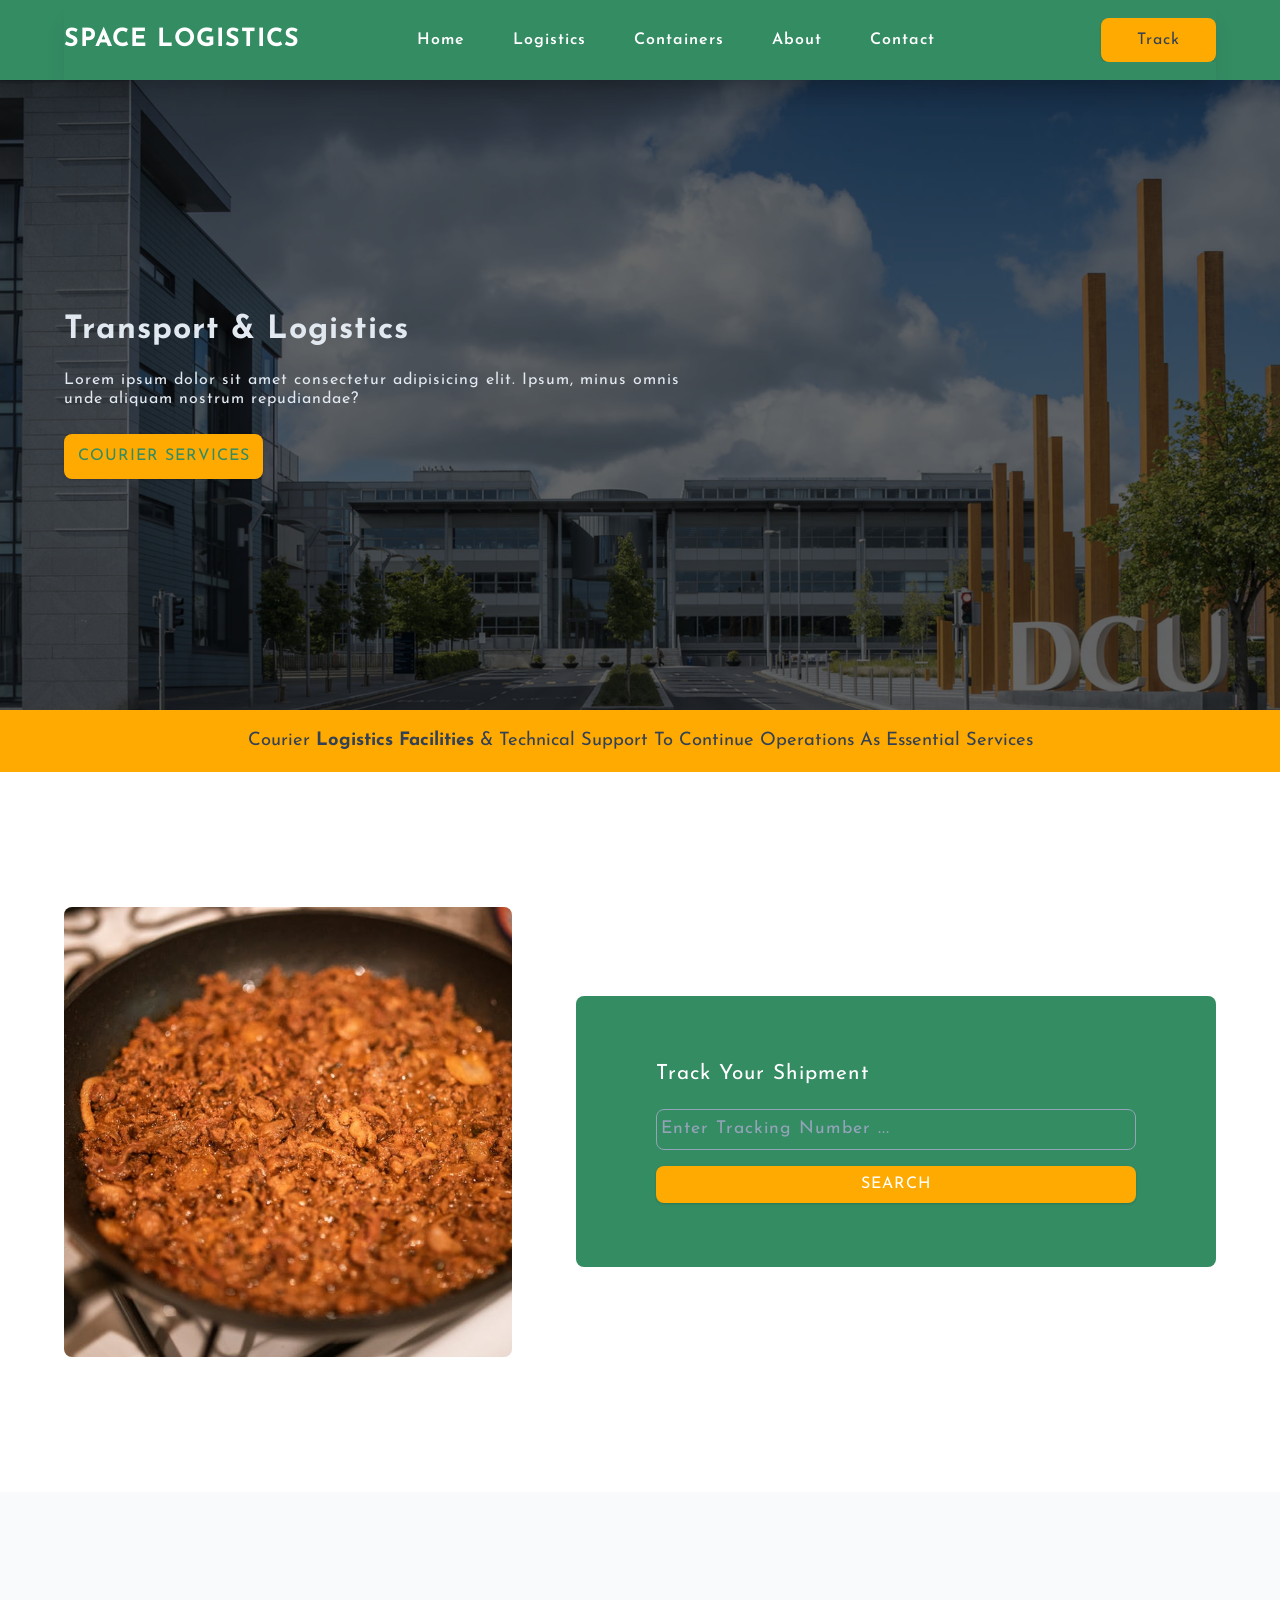
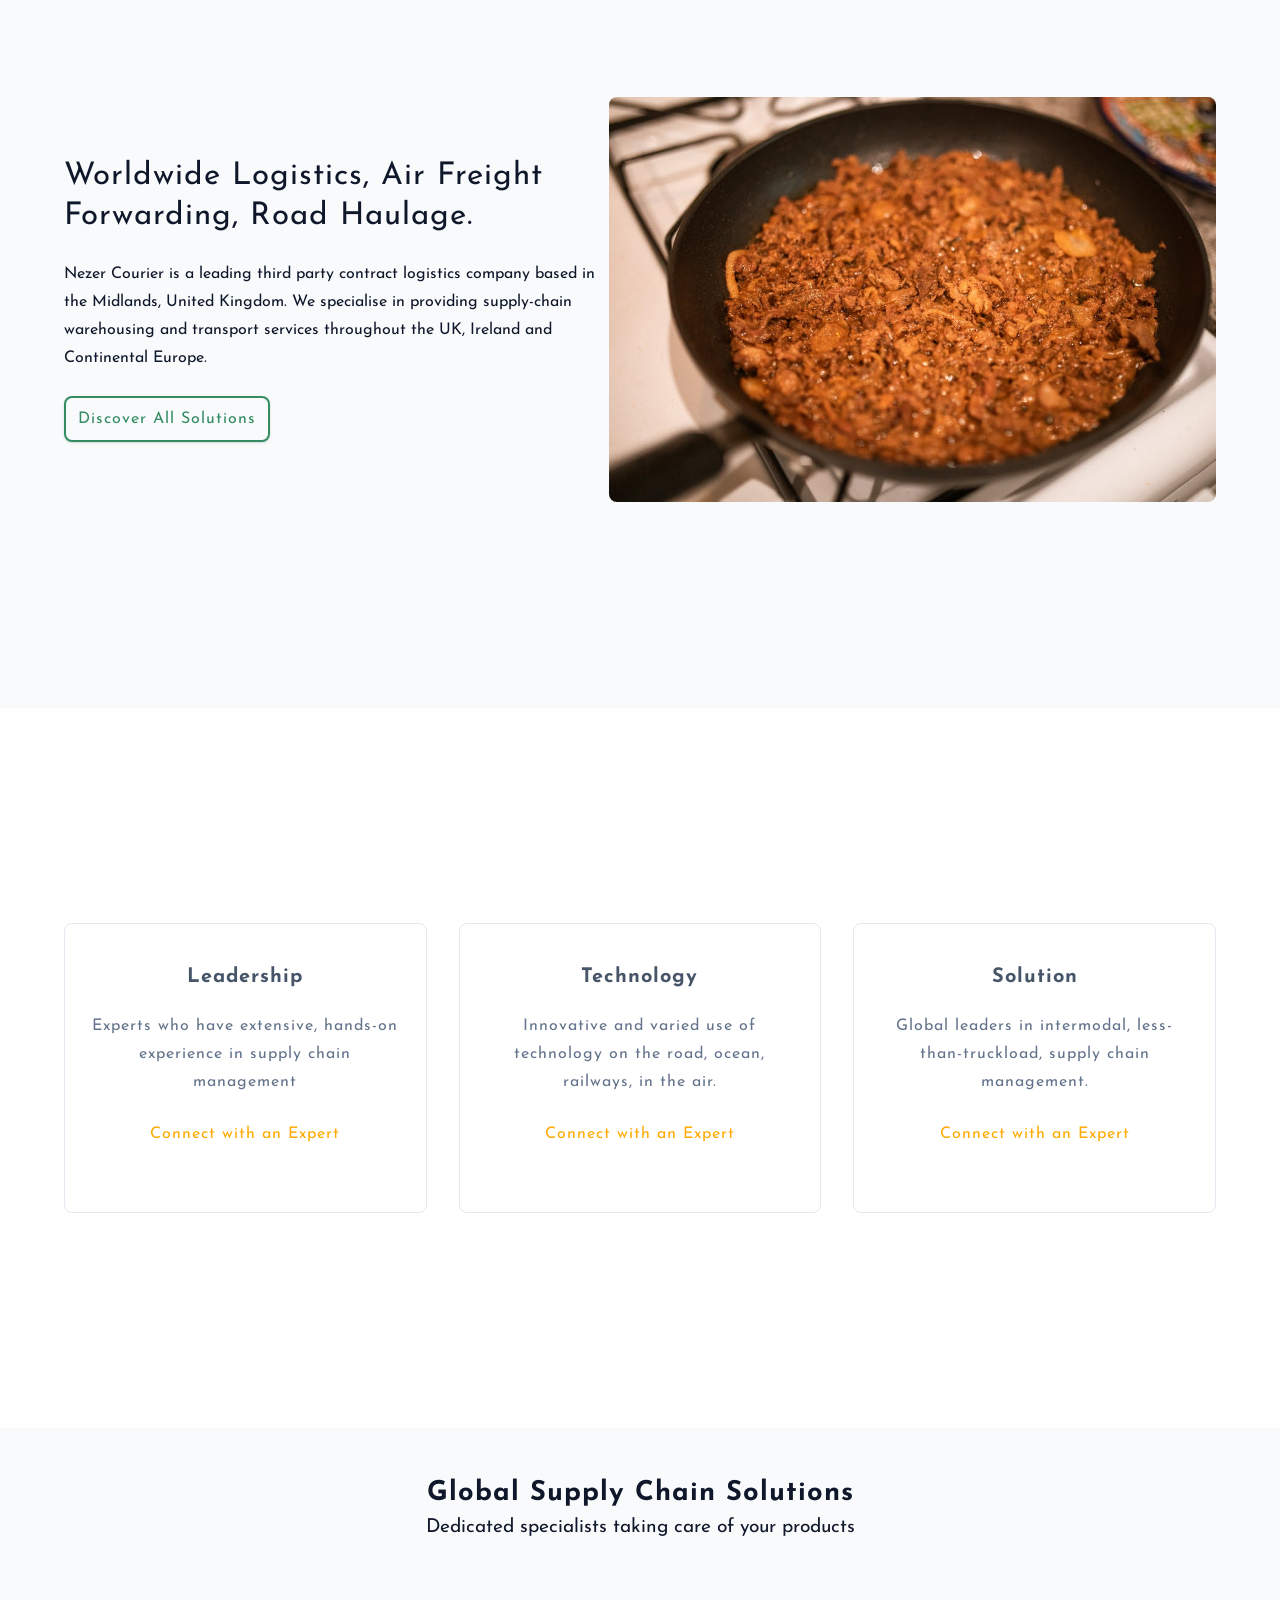
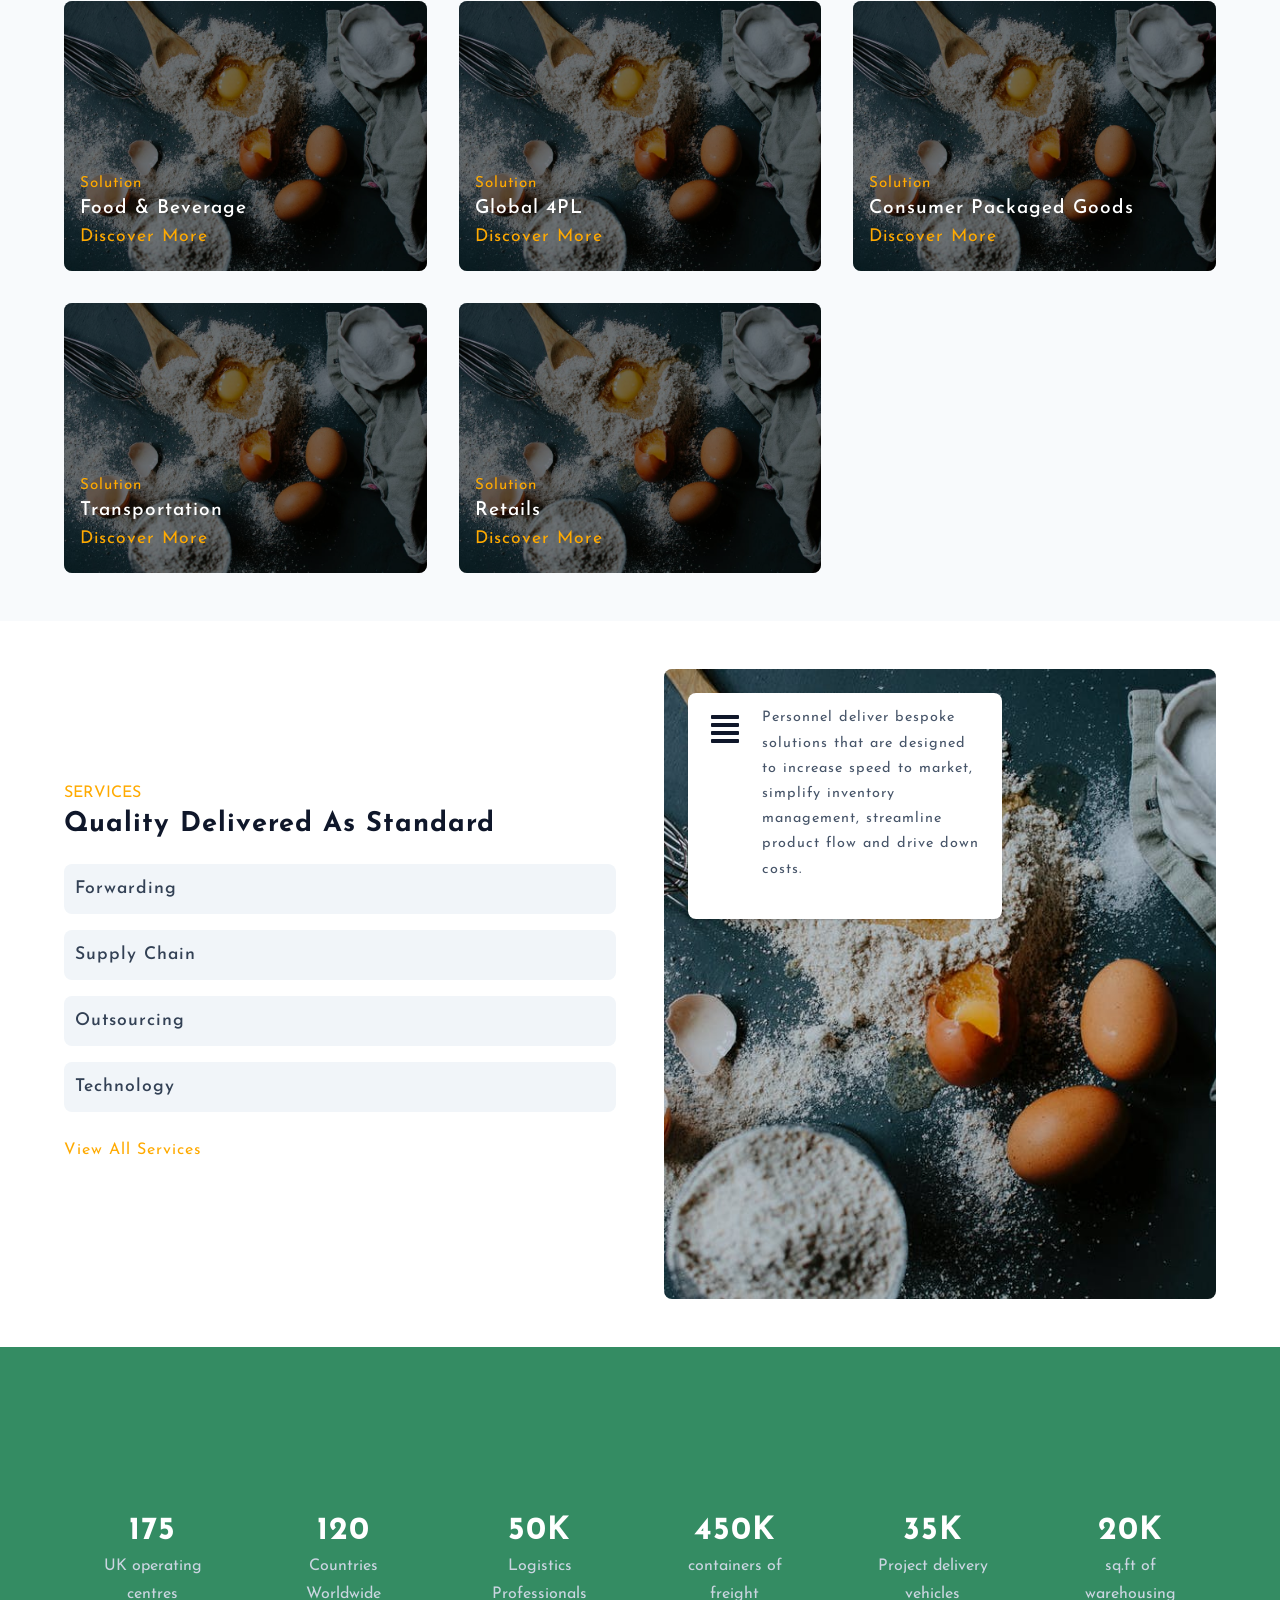
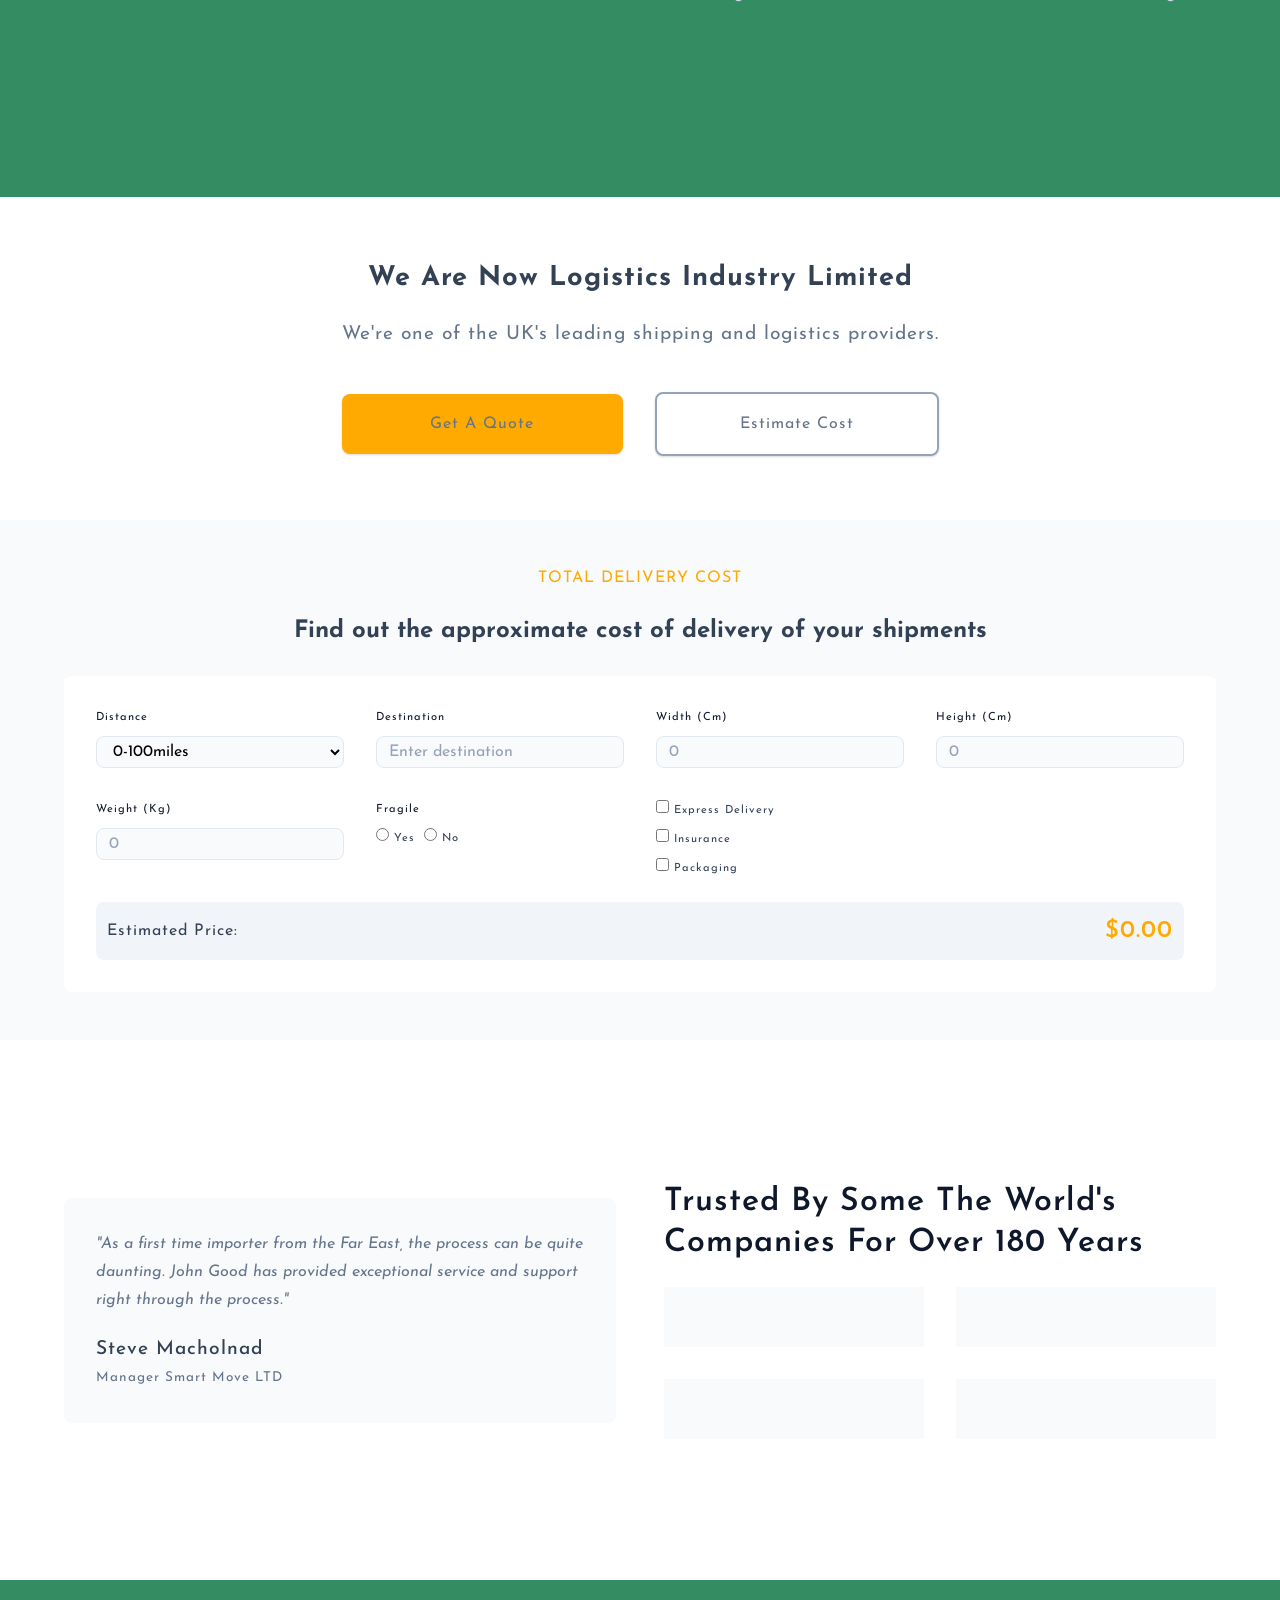
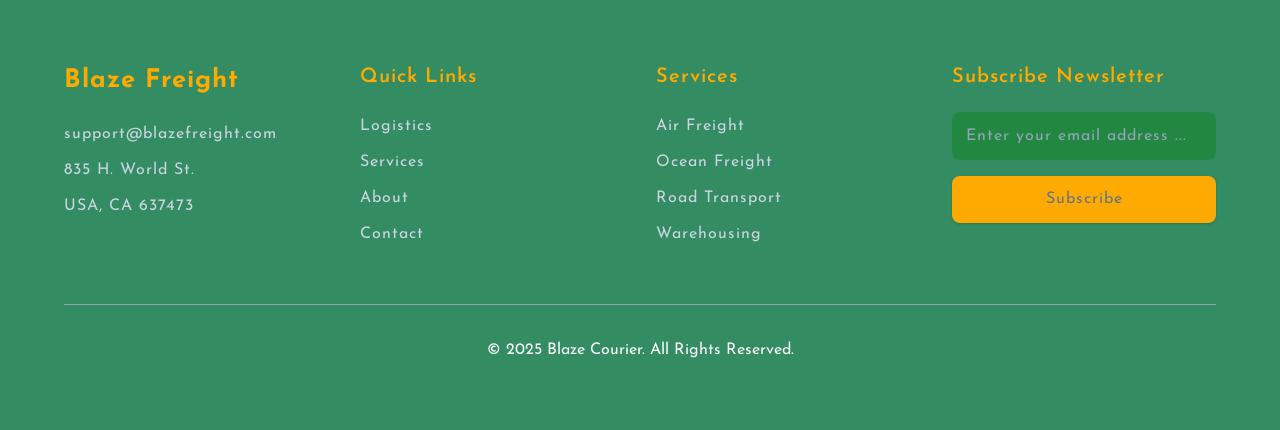
==== commit f7a96b58: "updated site name to PAXKAL" ====
--- a/index.html
+++ b/index.html
@@ -25,7 +25,7 @@
         <div class="container nav_center">
             <div class="nav_header">
                 <div class="nav_logo">
-                    <h4>PAXKAL</h4>
+                    <h4>Space Logistics</h4>
                 </div>
                 <button class="nav_btn btn">
                     <i class="fas fa-align-justify"></i>
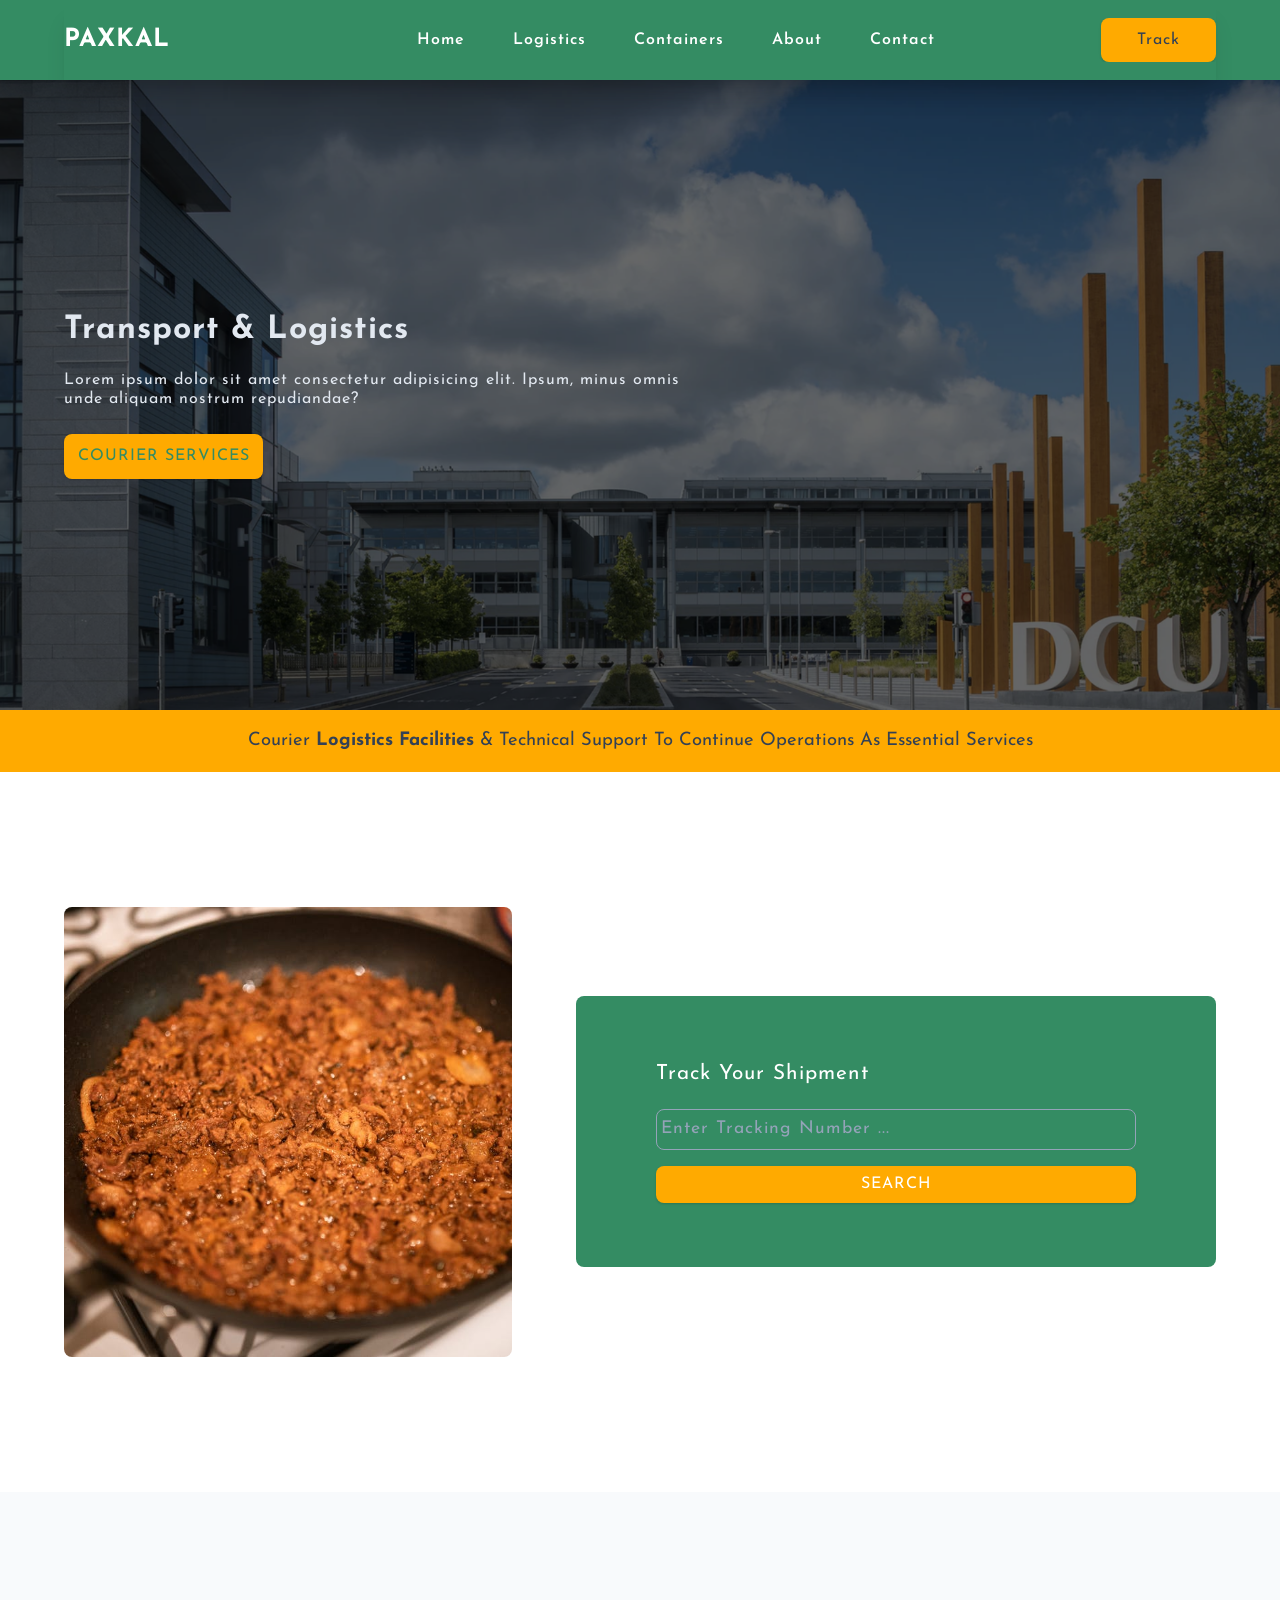
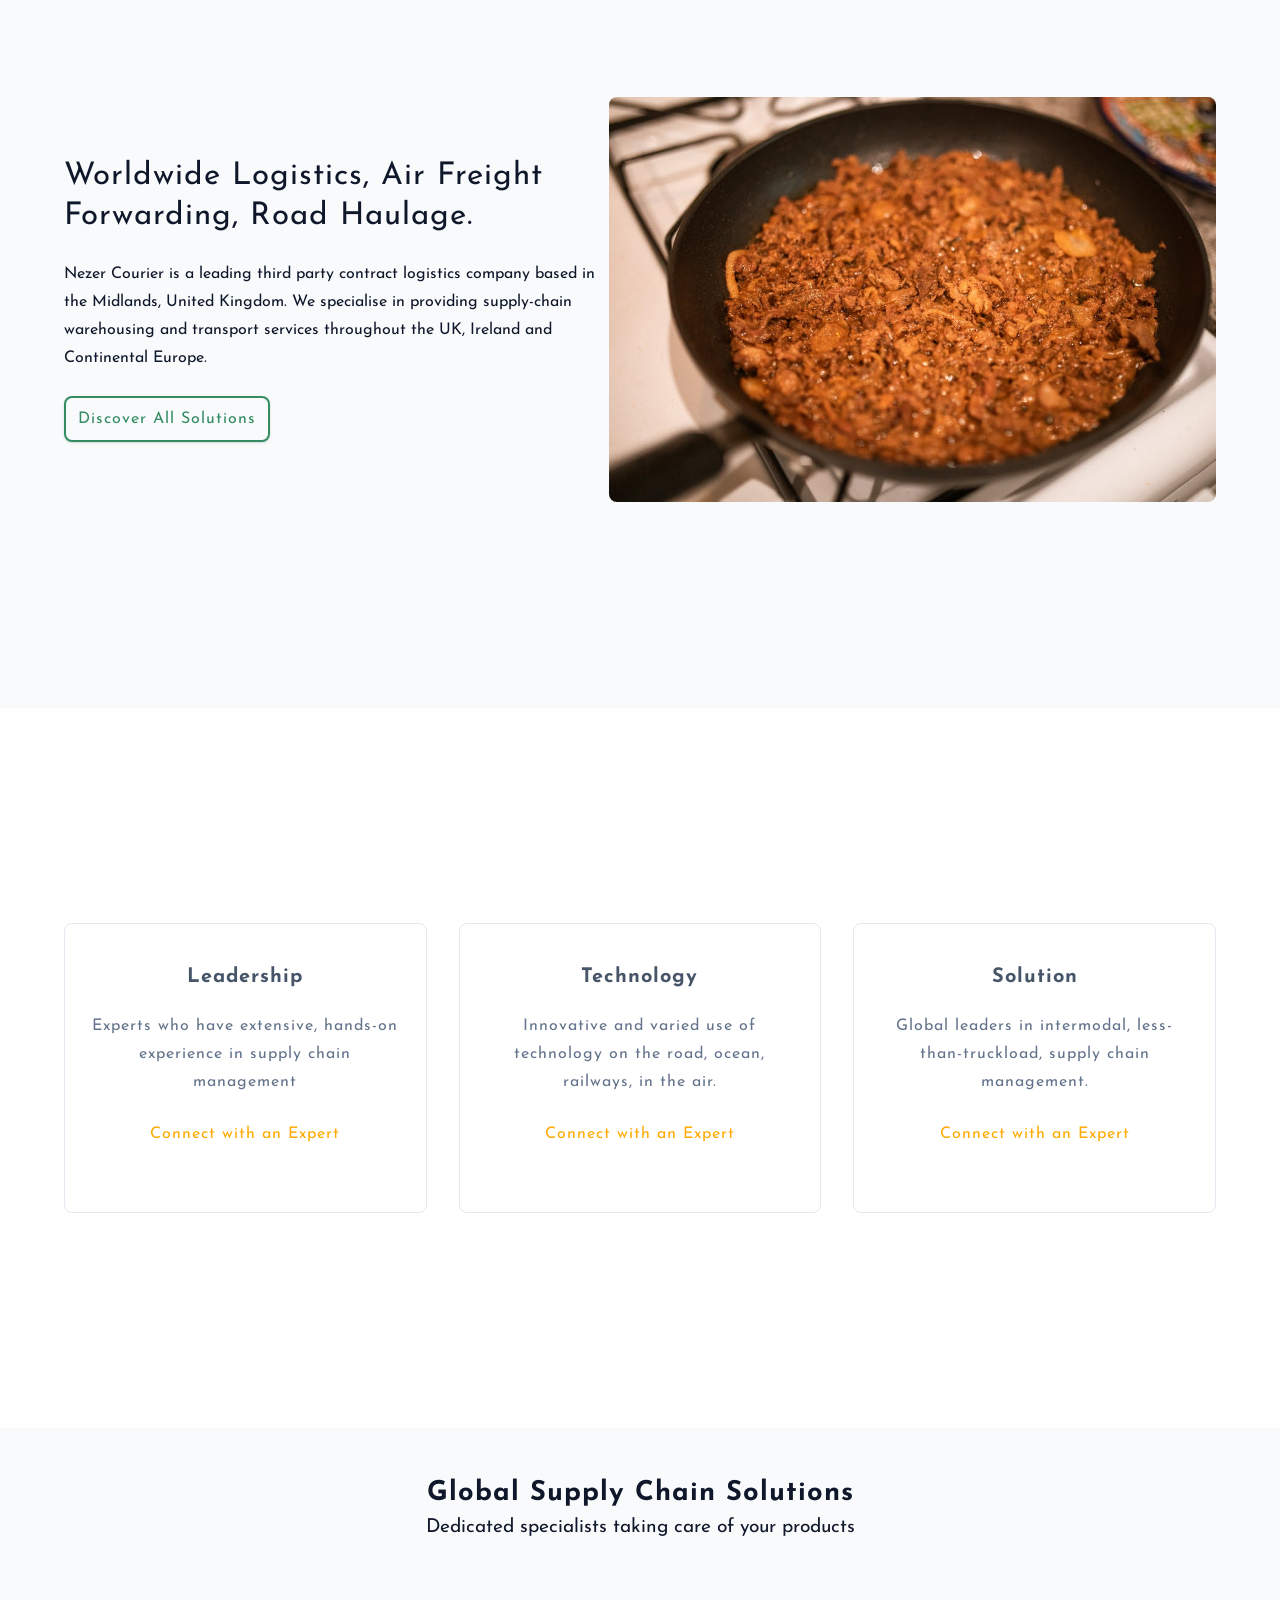
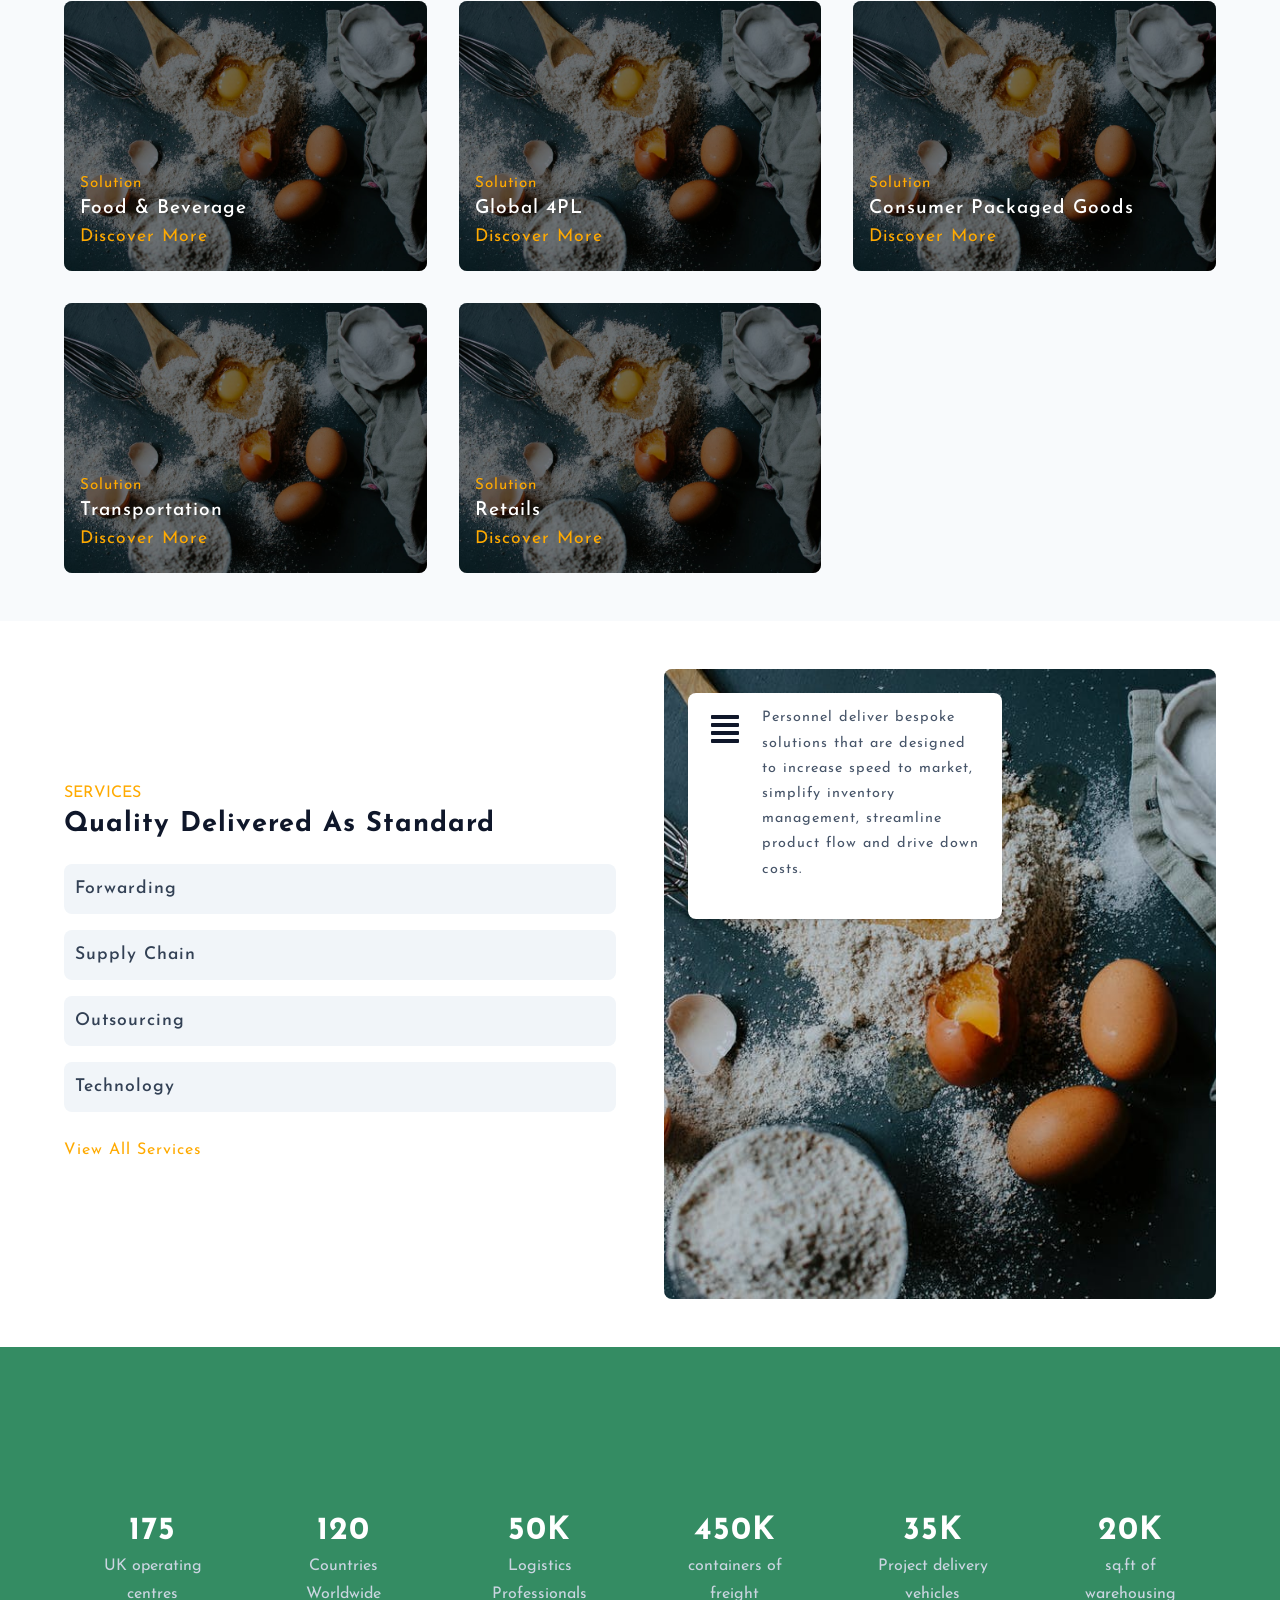
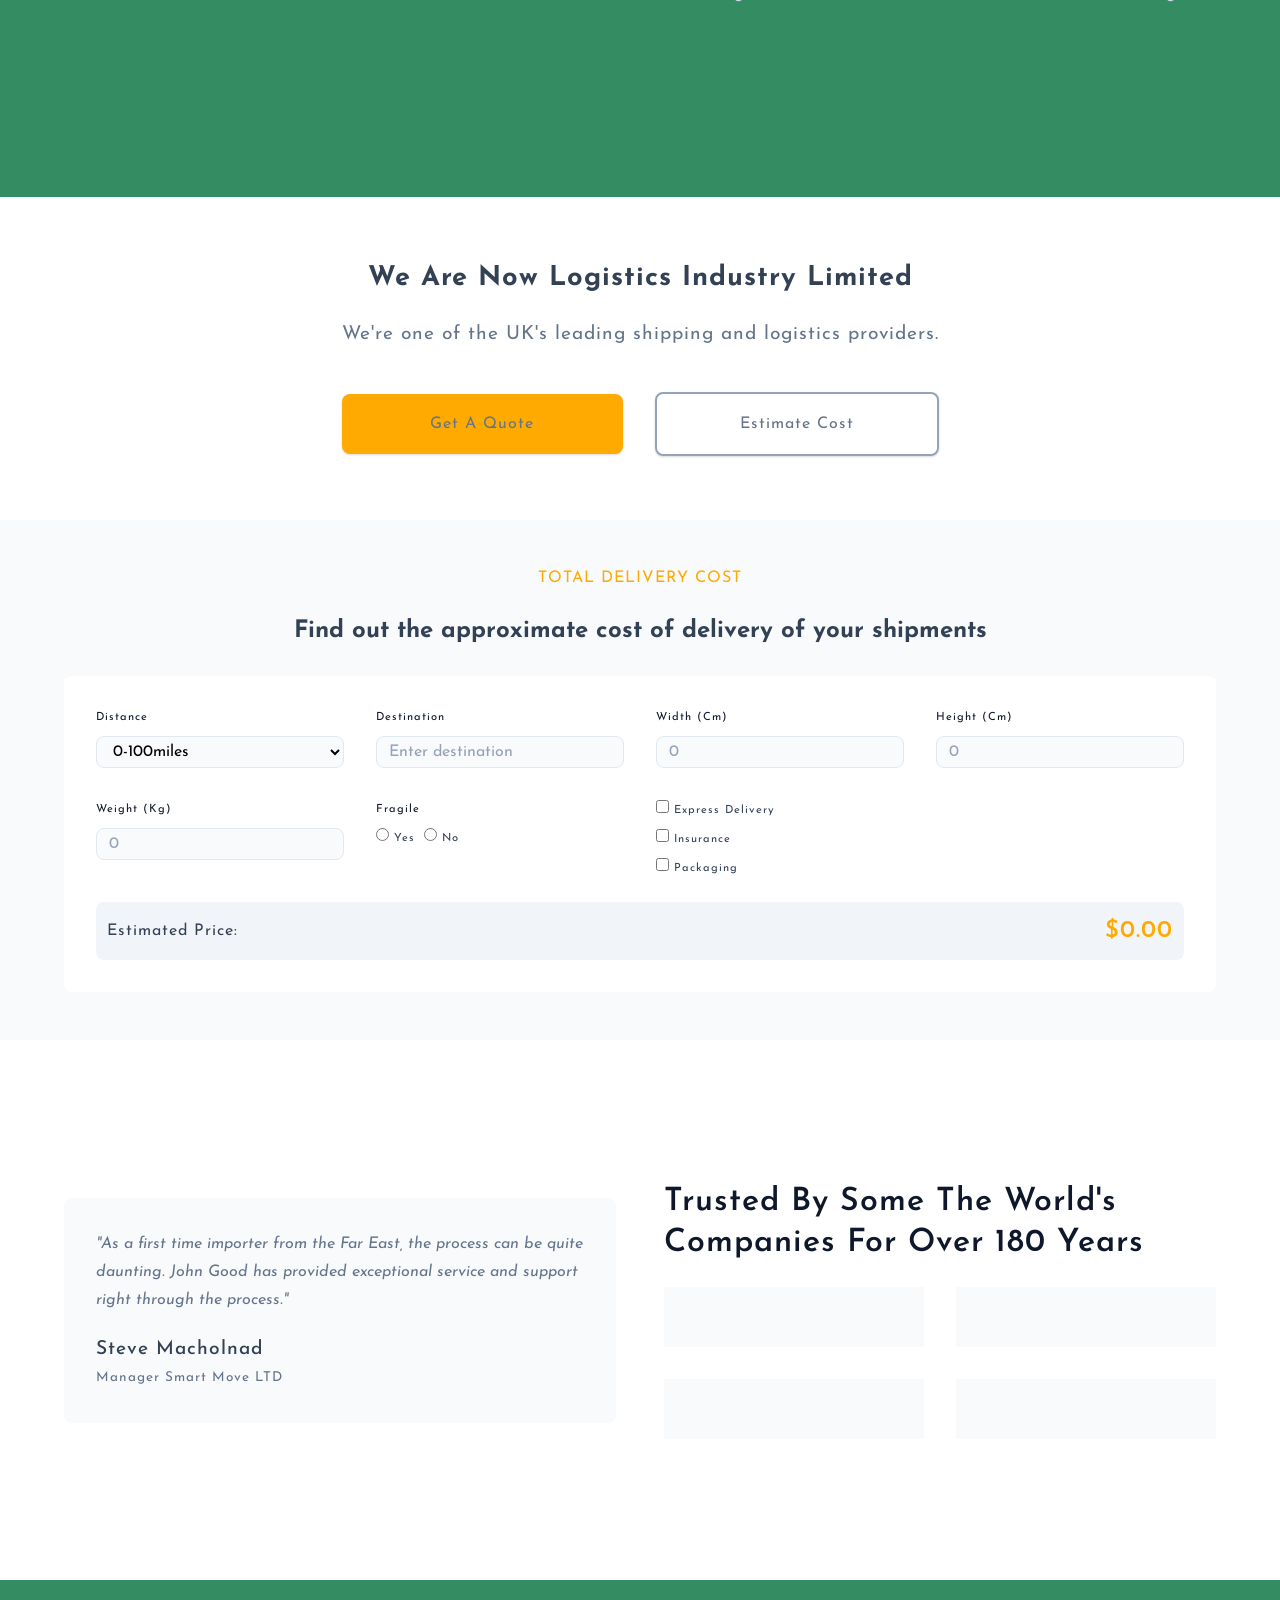
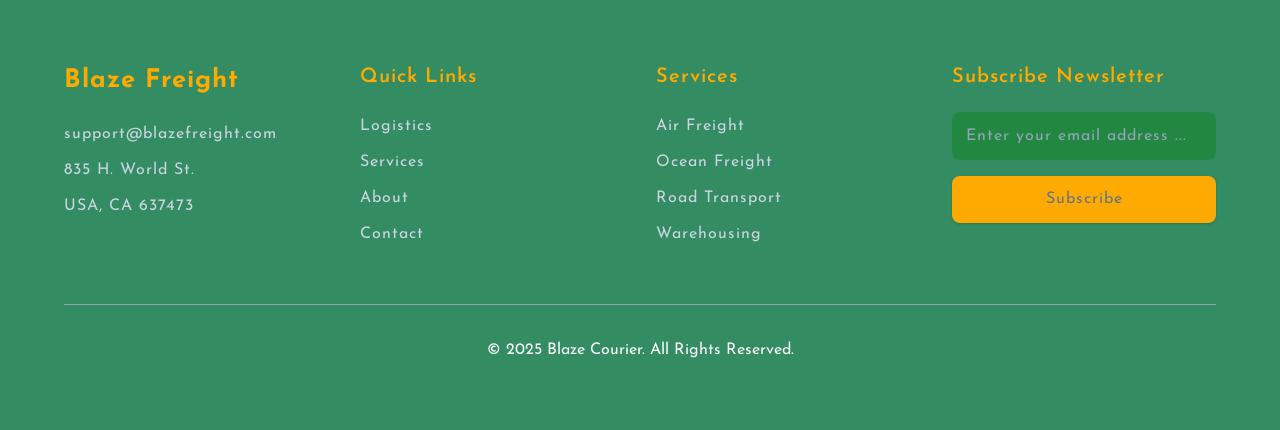
==== commit f552e981: "updated name to PAXKAL" ====
--- a/index.html
+++ b/index.html
@@ -25,7 +25,7 @@
         <div class="container nav_center">
             <div class="nav_header">
                 <div class="nav_logo">
-                    <h4>Space Logistics</h4>
+                    <h4>PAXKAL</h4>
                 </div>
                 <button class="nav_btn btn">
                     <i class="fas fa-align-justify"></i>
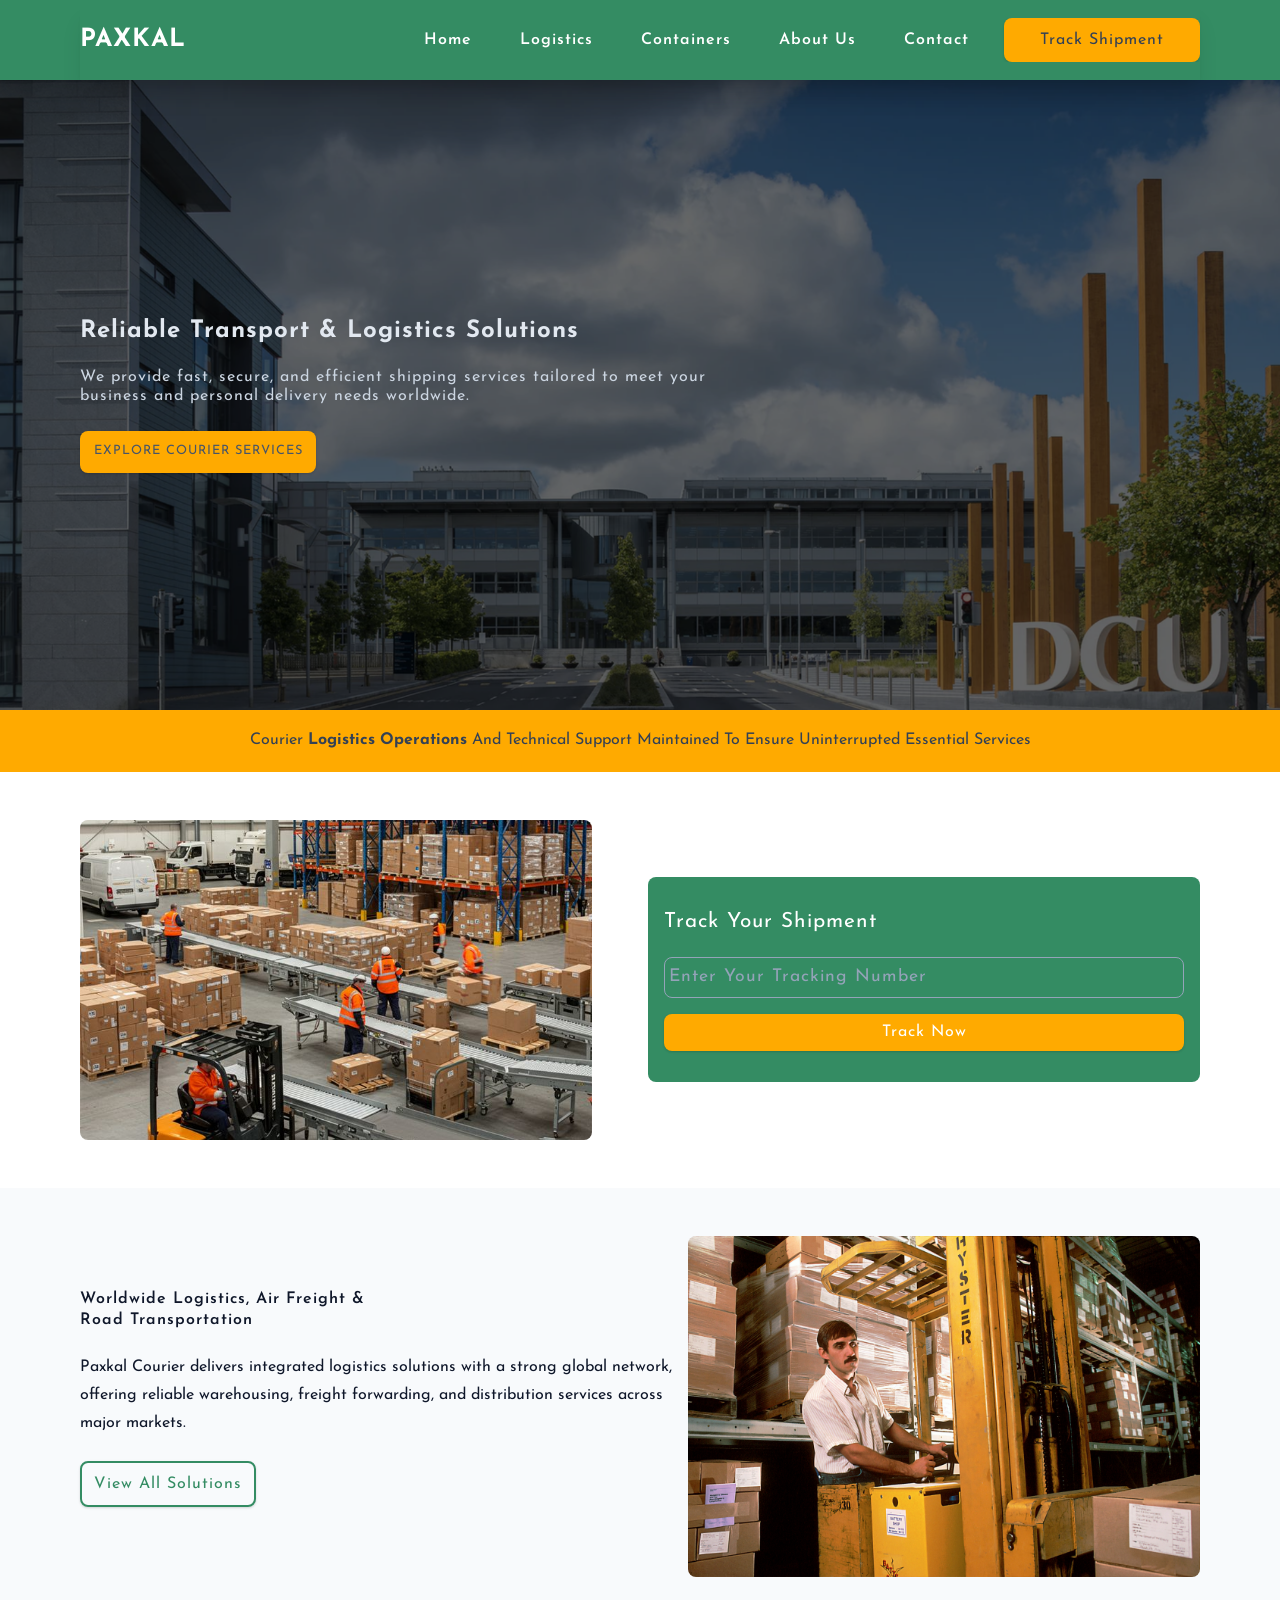
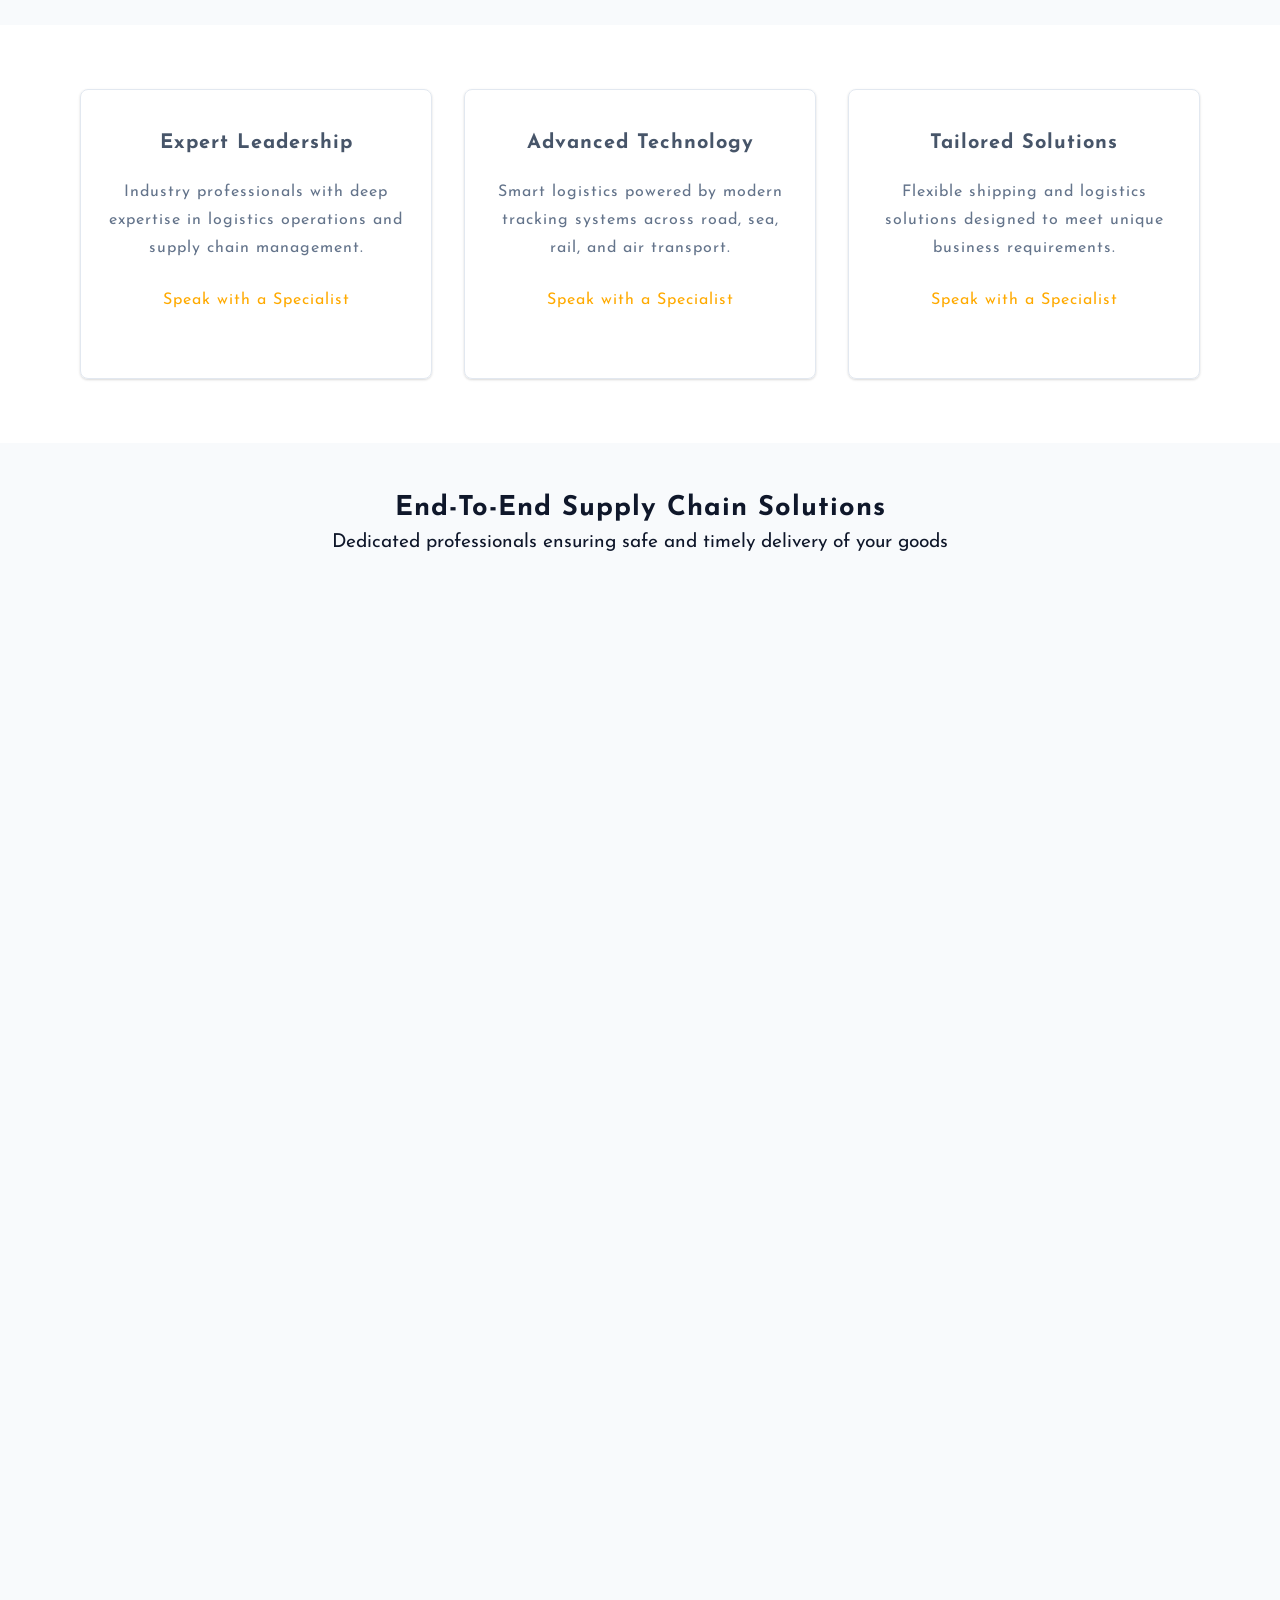
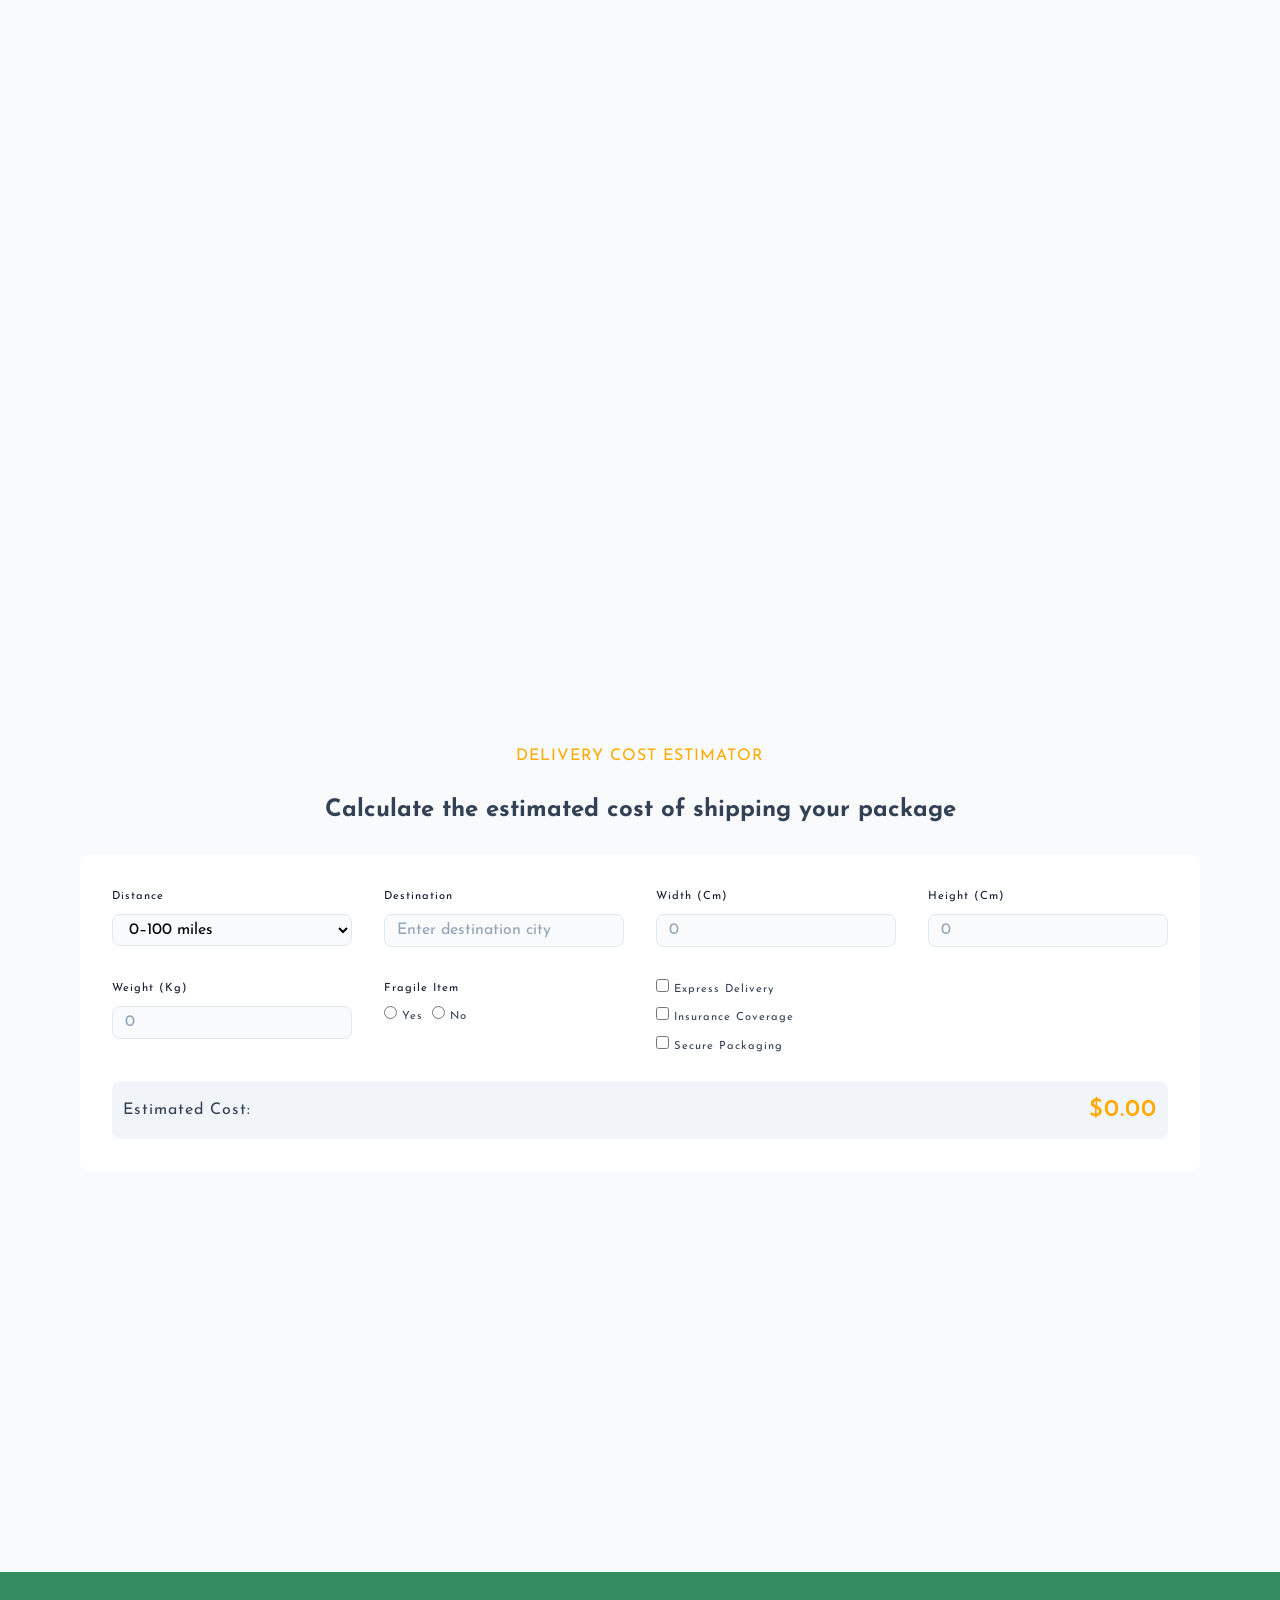
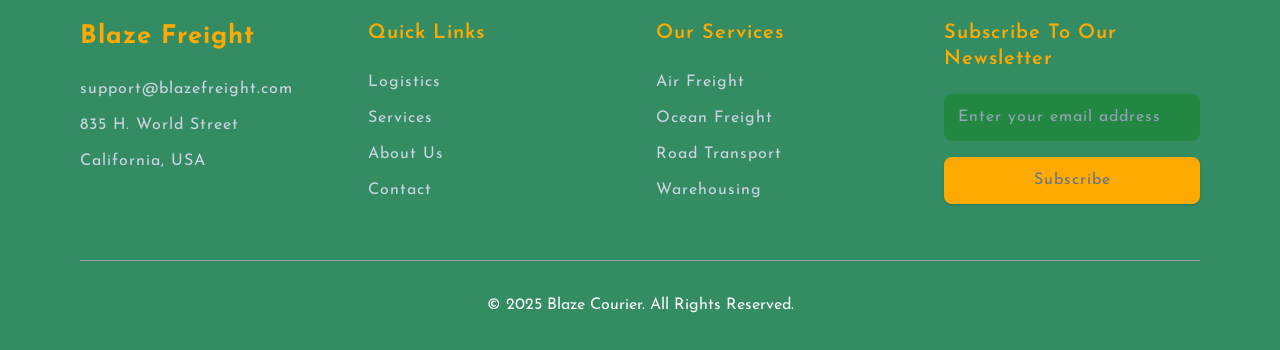
==== commit c9c8bb04: "latest changes" ====
--- a/index.html
+++ b/index.html
@@ -5,21 +5,19 @@
     <meta charset="UTF-8">
     <meta name="viewport" content="width=device-width, initial-scale=1.0">
     <title>Courier website</title>
-    <!-- favicon -->
     <link rel="shortcut icon" href="./assets/favicon.ico" type="image/x-icon" />
-    <!-- normalize -->
     <link rel="stylesheet" href="./normalize.css" />
-    <!-- font-awesome -->
     <link rel="stylesheet" href="https://cdnjs.cloudflare.com/ajax/libs/font-awesome/5.14.0/css/all.min.css" />
-    <!-- font -->
     <link rel="preconnect" href="https://fonts.googleapis.com">
     <link rel="preconnect" href="https://fonts.gstatic.com" crossorigin>
-    <link href="https://fonts.googleapis.com/css2?family=Josefin+Sans:ital,wght@0,100..700;1,100..700&family=Jost:ital,wght@0,100..900;1,100..900&family=Montserrat:ital,wght@0,100..900;1,100..900&display=swap" rel="stylesheet">
-    <!-- main css -->
+    <link href="https://fonts.googleapis.com/css2?family=Josefin+Sans&family=Jost&family=Montserrat&display=swap" rel="stylesheet">
+    <!-- swiper -->
+     <link rel="stylesheet" href="https://cdn.jsdelivr.net/npm/swiper@12/swiper-bundle.min.css"/>
     <link rel="stylesheet" href="./main.css" />
 </head>
 
 <body>
+
     <!-- navBar -->
     <nav class="navbar">
         <div class="container nav_center">
@@ -33,12 +31,12 @@
             </div>
             <div class="nav-links">
                 <a href="index.html" class="nav-link">Home</a>
-                <a href="logistics.html" class="nav-link">logistics</a>
-                <a href="containers.html" class="nav-link">containers</a>
-                <a href="about.html" class="nav-link">about</a>
-                <a href="contact.html" class="nav-link">contact</a>
+                <a href="logistics.html" class="nav-link">Logistics</a>
+                <a href="containers.html" class="nav-link">Containers</a>
+                <a href="about.html" class="nav-link">About Us</a>
+                <a href="contact.html" class="nav-link">Contact</a>
                 <div class="nav-link track-link">
-                    <a href="track.html" class="btn btn-block">track</a>
+                    <a href="track.html" class="btn btn-block">Track Shipment</a>
                 </div>
             </div>
         </div>
@@ -47,38 +45,37 @@
     <!-- hero section -->
     <section class="section hero-section">
         <div class="rgba-hero-bg">
-        <div class="container hero-container">
-            <div class="hero-text">
-                <h2>Transport & logistics</h2>
-                <p>Lorem ipsum dolor sit amet consectetur adipisicing elit.
-                    Ipsum, minus omnis unde aliquam nostrum repudiandae?</p>
-                <button class="btn hero-btn">Courier services</button>
-            </div>
-        </div>
-    </div>
+            <div class="container hero-container">
+                <div class="hero-text">
+                    <h2>Reliable Transport & Logistics Solutions</h2>
+                    <p>We provide fast, secure, and efficient shipping services tailored to meet your business and personal delivery needs worldwide.</p>
+                    <button class="btn hero-btn">Explore Courier Services</button>
+                </div>
+            </div>
+        </div>
     </section>
 
     <!-- notice section -->
     <section class="notice-section">
         <div class="container notice-container">
             <div class="notice-text">
-                <p>Courier <span> logistics facilities </span> & technical support to continue operations as essential services</p>
+                <p>Courier <span>logistics operations</span> and technical support maintained to ensure uninterrupted essential services</p>
             </div>
         </div>
     </section>
 
     <!-- track search -->
-    <section class="track-search-section">
+    <section class="track-search-section scroll-reveal">
         <div class="container track-search-container">
             <div class="track-search-row">
                 <div class="track-search-img">
-                    <img src="./assets/recipe-1.jpeg" alt="" class="img tracking-img">
+                    <img src="./assets/Looking for a seamless solution to store, manage….jpeg" alt="" class="img tracking-img">
                 </div>
                 <div class="track-search">
-                    <form action="" class="">
+                    <form action="">
                         <h3>Track Your Shipment</h3>
-                        <input type="text" placeholder="Enter tracking number ..." class="tracking-input btn-block">
-                        <button class="btn btn-block track-search-btn">SEARCH</button>
+                        <input type="text" placeholder="Enter your tracking number" class="tracking-input btn-block">
+                        <button class="btn btn-block track-search-btn">Track Now</button>
                     </form>
                 </div>
             </div>
@@ -90,51 +87,51 @@
         <div class="container service-discover-container">
             <div class="service-discover-row">
 
-                <div class="service-discover">
-                    <h3>Worldwide Logistics, Air Freight Forwarding, Road Haulage.</h3>
-                    <p>Nezer Courier is a leading third party contract logistics company based in the Midlands, United
-                        Kingdom. We specialise in providing supply-chain warehousing and transport services throughout
-                        the UK, Ireland and Continental Europe.</p>
+                <div class="service-discover scroll-reveal">
+                    <h3>Worldwide Logistics, Air Freight & Road Transportation</h3>
+                    <p>Paxkal Courier delivers integrated logistics solutions with a strong global network, offering reliable warehousing, freight forwarding, and distribution services across major markets.</p>
 
                     <a href="./services.html">
-                        <button class="btn discover-btn">Discover All Solutions</button>
-                    </a>
-                </div>
-                <div class="service-discover-img">
-                    <img src="./assets/recipe-1.jpeg" loading="lazy" alt="" class="img tracking-img">
+                        <button class="btn discover-btn">View All Solutions</button>
+                    </a>
+                </div>
+
+                <div class="service-discover-img scroll-reveal">
+                    <img src="./assets/Unconfirmed 931111.jpg" loading="lazy" alt="" class="img tracking-img">
                 </div>
             </div>
         </div>
     </section>
 
     <!-- connect section -->
-    <section class="connect-section">
+    <section class="connect-section scroll-reveal">
         <div class="container">
             <div class="connect-container">
+
                 <div class="single-connect-card">
-                    <!-- icon -->
-                    <h5>Leadership</h5>
-                    <p>Experts who have extensive, hands-on experience in supply chain management</p>
+                    <h5>Expert Leadership</h5>
+                    <p>Industry professionals with deep expertise in logistics operations and supply chain management.</p>
                     <a href="./contact">
-                        <p>Connect with an Expert </p>
-                    </a>
-                </div>
+                        <p>Speak with a Specialist</p>
+                    </a>
+                </div>
+
                 <div class="single-connect-card">
-                    <!-- icon -->
-                    <h5>Technology</h5>
-                    <p>Innovative and varied use of technology on the road, ocean, railways, in the air.</p>
+                    <h5>Advanced Technology</h5>
+                    <p>Smart logistics powered by modern tracking systems across road, sea, rail, and air transport.</p>
                     <a href="./contact">
-                        <p>Connect with an Expert </p>
-                    </a>
-                </div>
+                        <p>Speak with a Specialist</p>
+                    </a>
+                </div>
+
                 <div class="single-connect-card">
-                    <!-- icon -->
-                    <h5>Solution</h5>
-                    <p>Global leaders in intermodal, less-than-truckload, supply chain management.</p>
+                    <h5>Tailored Solutions</h5>
+                    <p>Flexible shipping and logistics solutions designed to meet unique business requirements.</p>
                     <a href="./contact">
-                        <p>Connect with an Expert </p>
-                    </a>
-                </div>
+                        <p>Speak with a Specialist</p>
+                    </a>
+                </div>
+
             </div>
         </div>
     </section>
@@ -144,138 +141,110 @@
         <div class="container">
             <div class="supply-chain-main-container">
                 <div class="supply-chain-title">
-                    <h3>Global Supply Chain Solutions</h3>
-                    <p>Dedicated specialists taking care of your products</p>
-                </div>
-                <!-- Single parent container for all cards -->
+                    <h3>End-to-End Supply Chain Solutions</h3>
+                    <p>Dedicated professionals ensuring safe and timely delivery of your goods</p>
+                </div>
+
                 <div class="supply-chain-card-container">
-                    <div class="supply-chain-single-card-bg">
-                        <div class="supply-chain-single-card">
-                            <p>Solution</p>
+                    <div class="supply-chain-single-card-bg one scroll-reveal">
+                        <div class="supply-chain-single-card">
+                            <p>Industry</p>
                             <h4>Food & Beverage</h4>
-                            <h5>Discover More</h5>
-                        </div>
-                    </div>
-                    <div class="supply-chain-single-card-bg">
-                        <div class="supply-chain-single-card">
-                            <p>Solution</p>
-                            <h4>Global 4PL</h4>
-                            <h5>Discover More</h5>
-                        </div>
-                    </div>
-                    <div class="supply-chain-single-card-bg">
-                        <div class="supply-chain-single-card">
-                            <p>Solution</p>
-                            <h4>Consumer Packaged Goods</h4>
-                            <h5>Discover More</h5>
-                        </div>
-                    </div>
-                    <div class="supply-chain-single-card-bg">
-                        <div class="supply-chain-single-card">
-                            <p>Solution</p>
-                            <h4>Transportation</h4>
-                            <h5>Discover More</h5>
-                        </div>
-                    </div>
-                    <div class="supply-chain-single-card-bg">
-                        <div class="supply-chain-single-card">
-                            <p>Solution</p>
-                            <h4>Retails</h4>
-                            <h5>Discover More</h5>
-                        </div>
-                    </div>
-                </div>
+                            <h5>Learn More</h5>
+                        </div>
+                    </div>
+
+                    <div class="supply-chain-single-card-bg two scroll-reveal">
+                        <div class="supply-chain-single-card">
+                            <p>Industry</p>
+                            <h4>Global 4PL Services</h4>
+                            <h5>Learn More</h5>
+                        </div>
+                    </div>
+
+                    <div class="supply-chain-single-card-bg three scroll-reveal">
+                        <div class="supply-chain-single-card">
+                            <p>Industry</p>
+                            <h4>Consumer Goods</h4>
+                            <h5>Learn More</h5>
+                        </div>
+                    </div>
+
+                    <div class="supply-chain-single-card-bg four scroll-reveal">
+                        <div class="supply-chain-single-card">
+                            <p>Industry</p>
+                            <h4>Transportation Services</h4>
+                            <h5>Learn More</h5>
+                        </div>
+                    </div>
+
+                    <div class="supply-chain-single-card-bg five scroll-reveal">
+                        <div class="supply-chain-single-card">
+                            <p>Industry</p>
+                            <h4>Retail Logistics</h4>
+                            <h5>Learn More</h5>
+                        </div>
+                    </div>
+                </div>
+
             </div>
         </div>
     </section>
 
     <!-- services section-->
-    <section class="service-section">
+    <section class="service-section scroll-reveal">
         <div class="container">
             <div class="service-container-row">
+
                 <div class="service-text-col">
                     <p>SERVICES</p>
-                    <h3>Quality Delivered as Standard
-                    </h3>
+                    <h3>Delivering Quality at Every Stage</h3>
+
                     <div class="service-inquiry-container">
-                        <div class="service-inquiry">
-                            <p>Forwarding</p>
-                            <!-- icon -->
-                        </div>
-                        <div class="service-inquiry">
-                            <p>supply chain</p>
-                            <!-- icon -->
-                        </div>
-                        <div class="service-inquiry">
-                            <p>outsourcing</p>
-                            <!-- icon -->
-                        </div>
-                        <div class="service-inquiry">
-                            <p>Technology</p>
-                            <!-- icon -->
-                        </div>
-                    </div>
+                        <div class="service-inquiry"><p>Freight Forwarding</p></div>
+                        <div class="service-inquiry"><p>Supply Chain Management</p></div>
+                        <div class="service-inquiry"><p>Logistics Outsourcing</p></div>
+                        <div class="service-inquiry"><p>Smart Logistics Technology</p></div>
+                    </div>
+
                     <a href="" class="view-all-services">
-                        <p>View all services</p>
-
-                        <!-- icon -->
-                    </a>
-
-                </div>
+                        <p>View All Services</p>
+                    </a>
+                </div>
+
                 <div class="service-img-col">
                     <div class="service-img-text">
-                        <!-- icon -->
-                        <i class="fas fa-align-justify"></i>
-
-                        <p>Personnel deliver bespoke solutions that are designed to increase speed to market, simplify
-                            inventory management, streamline product flow and drive down costs.</p>
-                    </div>
-                </div>
+                        <p>Our experienced team delivers customized logistics solutions that improve efficiency, reduce costs, and accelerate delivery timelines.</p>
+                    </div>
+                </div>
+
             </div>
         </div>
     </section>
 
     <!-- counter section -->
-    <section class="counter-section">
+    <section class="counter-section scroll-reveal">
         <div class="container">
             <div class="counter-container">
-                <div class="single-counter">
-                    <h4>175</h4>
-                    <p>UK operating centres</p>
-                </div>
-                <div class="single-counter">
-                    <h4>120</h4>
-                    <p>Countries Worldwide</p>
-                </div>
-                <div class="single-counter">
-                    <h4>50K</h4>
-                    <p>Logistics Professionals </p>
-                </div>
-                <div class="single-counter">
-                    <h4>450K</h4>
-                    <p>containers of freight</p>
-                </div>
-                <div class="single-counter">
-                    <h4>35K</h4>
-                    <p>Project delivery vehicles</p>
-                </div>
-                <div class="single-counter">
-                    <h4>20K</h4>
-                    <p>sq.ft of warehousing</p>
-                </div>
+                <div class="single-counter"><h4>175</h4><p>Operating Locations</p></div>
+                <div class="single-counter"><h4>120</h4><p>Countries Served</p></div>
+                <div class="single-counter"><h4>50K</h4><p>Logistics Experts</p></div>
+                <div class="single-counter"><h4>450K</h4><p>Freight Containers Handled</p></div>
+                <div class="single-counter"><h4>35K</h4><p>Delivery Vehicles</p></div>
+                <div class="single-counter"><h4>20K</h4><p>Square Feet of Warehousing</p></div>
             </div>
         </div>
     </section>
 
     <!-- calculate section -->
-    <section class="calculate-section">
+    <section class="calculate-section scroll-reveal">
         <div class="container calculate-main-container">
             <div class="calculate-container">
-                <h3>We are now Logistics Industry Limited</h3>
-                <p>We're one of the UK's leading shipping and logistics providers.</p>
+                <h3>Your Trusted Logistics Partner</h3>
+                <p>Providing dependable shipping and logistics solutions across the globe.</p>
                 <div class="calculate-btn-container">
-                    <a href="" class="btn btn-block calculate-btn">Get A Quote</a>
-                    <a href="" class="btn btn-block calculate-btn transparent-btn">Estimate Cost</a>
+                    <a href="" class="btn btn-block calculate-btn">Request a Quote</a>
+                    <a href="" class="btn btn-block calculate-btn transparent-btn">Estimate Shipping Cost</a>
                 </div>
             </div>
         </div>
@@ -285,52 +254,61 @@
     <section class="delivery-cost-section">
         <div class="container">
             <div class="delivery-cost-container">
-                <h5>TOTAL DELIVERY COST </h5>
-                <p>Find out the approximate cost of delivery of your shipments</p>
+                <h5>DELIVERY COST ESTIMATOR</h5>
+                <p>Calculate the estimated cost of shipping your package</p>
+
                 <div class="delivery-cost-card">
                     <form action="" class="frm">
                         <div class="delivery-cost-form-container">
-                            <div class="form-row">
-                                <label for="" class="form-label">Distance</label>
-                                <select name="" id="" class="form-input">
-                                    <option value="">0-100miles</option>
-                                    <option value="">100-500miles</option>
-                                    <option value="">500+ miles</option>
+
+                            <div class="form-row">
+                                <label class="form-label">Distance</label>
+                                <select class="form-input">
+                                    <option>0–100 miles</option>
+                                    <option>100–500 miles</option>
+                                    <option>500+ miles</option>
                                 </select>
                             </div>
-                            <div class="form-row">
-                                <label for="" class="form-label">Destination</label>
-                                <input type="text" class="form-input" placeholder="Enter destination">
-                            </div>
-                            <div class="form-row">
-                                <label for="" class="form-label">width (cm)</label>
+
+                            <div class="form-row">
+                                <label class="form-label">Destination</label>
+                                <input type="text" class="form-input" placeholder="Enter destination city">
+                            </div>
+
+                            <div class="form-row">
+                                <label class="form-label">Width (cm)</label>
                                 <input type="text" class="form-input" placeholder="0">
                             </div>
-                            <div class="form-row">
-                                <label for="" class="form-label">height (cm)</label>
+
+                            <div class="form-row">
+                                <label class="form-label">Height (cm)</label>
                                 <input type="text" class="form-input" placeholder="0">
                             </div>
-                            <div class="form-row">
-                                <label for="" class="form-label">weight (kg)</label>
-                                <input type="" class="form-input" placeholder="0">
-                            </div>
-                            <div class="form-row">
-                                <label for="" class="form-label">fragile</label>
-                                <div class="form-radio" type="check">
+
+                            <div class="form-row">
+                                <label class="form-label">Weight (kg)</label>
+                                <input type="text" class="form-input" placeholder="0">
+                            </div>
+
+                            <div class="form-row">
+                                <label class="form-label">Fragile Item</label>
+                                <div class="form-radio">
                                     <p><input type="radio"> Yes</p>
                                     <p><input type="radio"> No</p>
                                 </div>
                             </div>
+
                             <div class="form-row check-box">
                                 <p><input type="checkbox"> Express Delivery</p>
-                                <p><input type="checkbox"> Insurance</p>
-                                <p><input type="checkbox"> Packaging</p>
-                            </div>
+                                <p><input type="checkbox"> Insurance Coverage</p>
+                                <p><input type="checkbox"> Secure Packaging</p>
+                            </div>
+
                         </div>
                     </form>
 
                     <div class="delivery-estimated-price">
-                        <p>Estimated Price:</p>
+                        <p>Estimated Cost:</p>
                         <span>$0.00</span>
                     </div>
                 </div>
@@ -339,75 +317,75 @@
     </section>
 
     <!-- trusted companies -->
-     <section class="trusted-companies-section">
+    <section class="trusted-companies-section scroll-reveal">
         <div class="container">
             <div class="trusted-companies-container">
+
                 <div class="trusted-company-quote">
-                    <p>"As a first time importer from the Far East, the process can be quite daunting. John Good has provided exceptional service and support right through the process."</p>
-                    <h5>Steve Macholnad </h5>
-                    <small>Manager Smart Move LTD</small>
-                </div>
+                    <p>"As a first-time importer, the process felt overwhelming at first. Paxkal Courier provided outstanding guidance and support from start to finish."</p>
+                    <h5>Steve Macholnad</h5>
+                    <small>Operations Manager, Smart Move Ltd</small>
+                </div>
+
                 <div class="trusted-company-logo-container">
-                    <h3>Trusted By Some The World's Companies for over 180 years</h3>
+                    <h3>Trusted by Global Brands for Over 180 Years</h3>
                     <div class="trusted-company-logo-card">
-                        <div class="single-trusted-company-card">
-                            <img src="" alt="">
-                        </div>
-                        <div class="single-trusted-company-card">
-                            <img src="" alt="">
-                        </div>
-                        <div class="single-trusted-company-card">
-                            <img src="" alt="">
-                        </div>
-                        <div class="single-trusted-company-card">
-                            <img src="" alt="">
-                        </div>
-                    </div>
-                </div>
-            </div>
-        </div>
-     </section>
-
-     <!-- footer section -->
-      <footer class="footer-section">
+                        <div class="single-trusted-company-card"><img src="" alt=""></div>
+                        <div class="single-trusted-company-card"><img src="" alt=""></div>
+                        <div class="single-trusted-company-card"><img src="" alt=""></div>
+                        <div class="single-trusted-company-card"><img src="" alt=""></div>
+                    </div>
+                </div>
+
+            </div>
+        </div>
+    </section>
+
+    <!-- footer section -->
+    <footer class="footer-section">
         <div class="container">
             <div class="footer-links-container">
+
                 <div class="footer-address">
-                    <h3>blaze freight</h3>
+                    <h3>Blaze Freight</h3>
                     <p>support@blazefreight.com</p>
-                    <p>835 H. World St.</p>
-                    <p>USA, CA 637473</p>
-                </div>
+                    <p>835 H. World Street</p>
+                    <p>California, USA</p>
+                </div>
+
                 <div class="footer-links">
                     <h5>Quick Links</h5>
                     <p><a href="">Logistics</a></p>
                     <p><a href="">Services</a></p>
-                    <p><a href="">About</a></p>
+                    <p><a href="">About Us</a></p>
                     <p><a href="">Contact</a></p>
                 </div>
+
                 <div class="footer-links">
-                    <h5>Services</h5>
+                    <h5>Our Services</h5>
                     <p><a href="">Air Freight</a></p>
                     <p><a href="">Ocean Freight</a></p>
                     <p><a href="">Road Transport</a></p>
                     <p><a href="">Warehousing</a></p>
                 </div>
+
                 <div class="newsletter">
-                    <h5>Subscribe Newsletter</h5>
+                    <h5>Subscribe to Our Newsletter</h5>
                     <form action="" class="newsletter-form">
-                        <input type="text" class="form-input" placeholder="Enter your email address ...">
+                        <input type="text" class="form-input" placeholder="Enter your email address">
                         <button type="submit" class="btn btn-block">Subscribe</button>
                     </form>
                 </div>
-            </div>
+
+            </div>
+
             <div class="footer-copyright">
                 <p>© 2025 Blaze Courier. All Rights Reserved.</p>
             </div>
         </div>
-      </footer>
-
-
-      <script src="main.js"></script>
+    </footer>
+
+    <script src="https://cdn.jsdelivr.net/npm/swiper@12/swiper-bundle.min.js"></script>
+    <script src="main.js"></script>
 </body>
-
-</html>+</html>
--- a/main.css
+++ b/main.css
@@ -67,7 +67,7 @@
     --borderRadiusRound: 100%;
     --letterSpacing: 1px;
     --transition: all 0.5s linear;
-    --max-width: 1500px;
+    --max-width: 1120px;
     --fixed-width: 600px;
 
 
@@ -336,6 +336,23 @@
     margin: 0 auto;
 }
 
+
+/* Reusable scroll animation */
+.scroll-reveal {
+    opacity: 0;
+    transform: translateY(60px);
+    transition: opacity 0.8s ease, transform 0.8s ease;
+}
+
+/* When visible */
+.scroll-reveal.is-visible {
+    opacity: 1;
+    transform: translateY(0);
+    transition: opacity 0.8s ease, transform 0.8s ease;
+    z-index: -1;
+}
+
+
 /*
 =============== 
 Navbar
@@ -351,6 +368,7 @@
     margin: 0;
     padding: 0;
     box-shadow: var(--shadow-4);
+    z-index: 9999;
 }
 
 
@@ -493,7 +511,7 @@
 }
 
 .hero-text h2 {
-    font-size: 2rem;
+    font-size: 1.5rem;
     line-height: 1.20;
 }
 
@@ -510,11 +528,39 @@
     color: var(--green-dark);
 }
 
-@media screen and (min-width: 992px) {
+@media screen and (min-width: 320px) {
     .hero-container {
         min-height: 70vh;
     }
-}
+
+    .hero-text h2 {
+        font-size: 1.5rem;
+        line-height: 1.20;
+    }
+
+    .hero-text p {
+        font-size: 1rem;
+        line-height: 1.20;
+        letter-spacing: var(--letterSpacing);
+        color: var(--grey-300);
+    }
+
+    .hero-text .hero-btn {
+        padding: 0.85rem;
+        background: var(--orange);
+        text-transform: uppercase;
+        color: var(--grey-600);
+        font-size: 0.800rem;
+    }
+
+}
+
+@media screen and (min-width: 576px) {
+    .hero-container {
+        min-height: 70vh;
+    }
+}
+
 
 
 /* notice section */
@@ -544,7 +590,6 @@
 }
 
 .notice-text p {
-    font-size: 1.15rem;
     margin: 0;
     line-height: 1.850rem;
     max-width: 70em;
@@ -556,7 +601,6 @@
 
 .track-search-section {
     background: var(--white);
-    min-height: 80vh;
     display: flex;
     align-items: center;
 }
@@ -591,10 +635,9 @@
 
 .track-search {
     display: grid;
-    /* height: 50vh; */
     align-items: center;
     background: var(--green-dark);
-    padding: 1.950rem 1.90rem;
+    padding: 1.950rem 1rem;
     border-radius: var(--borderRadius);
     max-width: 90vw;
 }
@@ -634,31 +677,31 @@
     background: var(--orange);
 }
 
-@media screen and (min-width: 992px) {
+@media screen and (min-width: 768px) {
     .track-search-row {
         display: grid;
         grid-template-columns: 1fr 1fr;
         flex-direction: row;
-        gap: 4rem;
         align-items: center;
         margin: 0 auto;
+        gap: 1rem;
     }
 
     .track-search-img {
-
         padding-bottom: 0;
         max-width: 40vw;
     }
 
     .track-search-img .tracking-img {
         display: flex;
-    }
-
-    .track-search {
-        min-width: 40em;
-        padding: 4rem 5rem;
-    }
-}
+        max-height: 20em;
+    }
+
+    /* .track-search {
+        height: -webkit-fill-available;
+    } */
+}
+
 
 
 
@@ -671,6 +714,10 @@
     display: flex;
     align-items: center;
     /* border: 1px solid; */
+}
+
+.service-discover {
+    margin-bottom: 1rem;
 }
 
 .discover-btn {
@@ -689,27 +736,56 @@
 }
 
 .service-discover-img {
-    margin-top: 2rem;
+    height: 30%;
+    max-width: 90vw;
 }
 
 .service-discover-img .tracking-img {
     border-radius: var(--borderRadius);
 }
 
-@media screen and (min-width: 992px) {
+@media screen and (min-width: 320px) {
+    .service-discover h3 {
+        font-size: 1.5rem;
+        font-weight: 600;
+        max-width: 20em;
+    }
+
+    .service-discover-img .tracking-img {
+        max-width: 30em;
+        max-height: 20em;
+    }
+}
+
+@media screen and (min-width: 768px) {
     .service-discover-section {
-        min-height: 90vh;
         display: flex;
         align-items: center;
+    }
+
+    .service-discover-container {
+        min-height: 0;
+
     }
 
     .service-discover-row {
         display: flex;
         align-items: center;
+        gap: 1rem;
+    }
+
+    .service-discover h3 {
+        font-size: 1rem;
     }
 
     .service-discover-img {
         margin-top: 0;
+        max-width: 40vw;
+    }
+
+    .service-discover-img .tracking-img {
+        max-width: 100%;
+        max-height: 30em;
     }
 }
 
@@ -717,7 +793,6 @@
 /* connect-section */
 .connect-section {
     background: var(--white);
-    min-height: 80vh;
     display: flex;
     align-items: center;
 
@@ -741,6 +816,7 @@
     color: var(--grey-500);
     letter-spacing: var(--letterSpacing);
     transition: var(--transition);
+    box-shadow: var(--shadow-1);
 }
 
 .single-connect-card:hover {
@@ -757,7 +833,7 @@
 }
 
 
-@media screen and (min-width: 992px) {
+@media screen and (min-width: 768px) {
     .connect-container {
         display: grid;
         grid-template-columns: repeat(3, 1fr);
@@ -774,7 +850,7 @@
 /* supply chain section */
 
 .supply-chain-section {
-    min-height: 80vh;
+    /* min-height: 80vh; */
     display: flex;
     align-items: center;
     padding: 3rem 0;
@@ -810,15 +886,43 @@
     gap: 2rem;
 }
 
-.supply-chain-single-card-bg {
+.supply-chain-single-card-bg.one {
     display: block;
     /* text-align: start; */
-    background: url('./assets/main.jpeg') center/cover no-repeat;
+    background: url('./assets/anirudh-wKeZstqxKTQ-unsplash.jpg') center/cover no-repeat;
+    border-radius: var(--borderRadius);
+}
+
+.supply-chain-single-card-bg.two {
+    display: block;
+    /* text-align: start; */
+    background: url('./assets/bernd-dittrich-miHHRMLDDH8-unsplash.jpg') center/cover no-repeat;
+    border-radius: var(--borderRadius);
+}
+
+.supply-chain-single-card-bg.three {
+    display: block;
+    /* text-align: start; */
+    background: url('./assets/bernd-dittrich-OtbeW0R6RFo-unsplash.jpg') center/cover no-repeat;
+    border-radius: var(--borderRadius);
+}
+
+.supply-chain-single-card-bg.four {
+    display: block;
+    /* text-align: start; */
+    background: url('./assets/kazem-hussein-Kq1ERpkH0eQ-unsplash.jpg') center/cover no-repeat;
+    border-radius: var(--borderRadius);
+}
+
+.supply-chain-single-card-bg.five {
+    display: block;
+    /* text-align: start; */
+    background: url('./assets/ismael-paramo-tnVdQGmWtb0-unsplash.jpg') center/cover no-repeat;
     border-radius: var(--borderRadius);
 }
 
 .supply-chain-single-card-bg:hover {
-    background-size: 32rem;
+    background-size: 50rem;
     transition: var(--transition);
 }
 
@@ -858,7 +962,7 @@
     padding-top: 0.20rem;
 }
 
-@media screen and (min-width: 770px) {
+@media screen and (min-width: 768px) {
     .supply-chain-card-container {
         display: grid;
         grid-template-columns: repeat(2, 1fr);
@@ -872,12 +976,12 @@
     }
 
     .supply-chain-card-container> :nth-child(3):hover {
-        background-size: 52rem;
+        background-size: 100%;
         /* transition: var(--transition); */
     }
 
     .supply-chain-single-card-bg:hover {
-        background-size: 25rem;
+        background-size: 30.5rem;
         transition: var(--transition);
     }
 
@@ -969,8 +1073,8 @@
 
 .service-img-col {
     display: block;
-    /* text-align: start; */
-    background: url('./assets/main.jpeg') center/cover no-repeat;
+    width: 90vw;
+    background: url('./assets/Discover\ Amazon\ job\ qualifications\ and\ ace\ the….jpeg') center/cover no-repeat;
     border-radius: var(--borderRadius);
     min-height: 50vh;
     padding: 1.5rem;
@@ -978,7 +1082,7 @@
 
 .service-img-text {
     background: var(--white);
-    width: fit-content;
+    /* width: fit-content; */
     padding: 0.800rem 0.50rem;
     border-radius: var(--borderRadius);
     display: flex;
@@ -998,7 +1102,33 @@
     width: 15rem;
 }
 
-@media screen and (min-width: 992px) {
+@media screen and (min-width: 576px) {
+    .service-text-col {
+        width: 100%;
+    }
+
+    .service-img-text {
+        background: var(--white);
+        max-width: 15em;
+        padding: 0.800rem 0.50rem;
+        border-radius: var(--borderRadius);
+        display: flex;
+        box-shadow: var(--shadow-1);
+    }
+
+    .service-img-text p {
+        font-size: 0.700rem;
+        font-style: italic;
+        width: 15rem;
+    }
+}
+
+@media screen and (min-width: 768px) {
+    .service-section {
+        min-height: 100%;
+
+    }
+
     .service-container-row {
         display: grid;
         grid-template-columns: 1fr 1fr;
@@ -1006,9 +1136,43 @@
         align-items: center;
     }
 
+    .service-text-col {
+        width: 100%;
+    }
+
+    .service-img-col {
+        width: 100%;
+    }
+
+    .service-img-text {
+        background: var(--white);
+        max-width: 15em;
+        padding: 0.800rem 0.50rem;
+        border-radius: var(--borderRadius);
+        display: flex;
+        box-shadow: var(--shadow-1);
+    }
+
+    .service-img-text p {
+        font-size: 0.700rem;
+        font-style: italic;
+        width: 15rem;
+    }
+}
+
+@media screen and (min-width: 992px) {
+    .service-container-row {
+        display: grid;
+        grid-template-columns: 1fr 1fr;
+        gap: 3rem;
+        align-items: center;
+    }
+
     .service-img-col {
         /* text-align: start; */
-        min-height: 70vh;
+        min-height: 40vh;
+        /* max-height: 10vh; */
+
     }
 }
 
@@ -1017,7 +1181,7 @@
 
 .counter-section {
     background: var(--green-dark);
-    min-height: 80vh;
+    min-height: 100%;
     display: flex;
     align-items: center;
     padding: 3rem 0;
@@ -1049,10 +1213,6 @@
 }
 
 @media screen and (min-width: 1020px) {
-    .counter-section {
-        min-height: 50vh;
-    }
-
     .counter-container {
         display: flex;
         flex-direction: row;
@@ -1315,7 +1475,7 @@
 
 @media screen and (min-width: 992px) {
     .trusted-companies-section {
-        min-height: 60vh;
+        /* min-height: 60vh; */
         margin: auto;
         display: grid;
     }
@@ -1451,7 +1611,6 @@
 
 @media screen and (min-width: 1020px) {
     .footer-section {
-        min-height: 50vh;
         display: grid;
         align-items: center;
     }
@@ -1781,9 +1940,10 @@
     display: flex;
     align-items: center;
     justify-content: center;
-    padding: 2rem;
-    gap: 2rem;
+    padding-top: 2rem;
+    gap: 1rem;
     color: var(--white);
+    font-size: 0.850rem;
 }
 
 .partnership_btn_container .btn {
@@ -1866,10 +2026,19 @@
 }
 
 .contact-infor-single-address .contact-infor-address-icon {
-    background: var(--green-dark);
+    display: flex;
+    align-items: center;
+    justify-content: center;
+    /* ADD THIS */
+    background: var(--green-backgroundColor-light);
     padding: 0.50rem;
-    height: 2em;
-    border-radius: var(--borderRadius);
+    height: 2.5rem;
+    /* give it fixed height */
+    width: 2.5rem;
+    /* ADD width */
+    border-radius: 50%;
+    /* makes it circular (optional but better) */
+    color: var(--green-dark);
 }
 
 /* text */
@@ -1972,7 +2141,7 @@
     display: grid;
     align-items: center;
     gap: 2rem;
-    grid-template-columns: 1fr 1fr;
+    grid-template-columns: 1fr;
     margin-top: 2rem;
 }
 
@@ -1989,10 +2158,13 @@
     justify-content: center;
     background: var(--green-backgroundColor);
     color: var(--orange);
-    padding: 1rem;
+    padding: 0.50rem;
     margin: auto;
-    border-radius: var(--borderRadius);
+    /* border-radius: var(--borderRadius); */
     margin-bottom: 1rem;
+    width: 2.5rem;
+    height: 2.5rem;
+    border-radius: 50%;
 
 }
 
@@ -2076,7 +2248,11 @@
 .faq-single-card .faq-answer {
     background: var(--backgroundColor);
     border-radius: var(--borderRadius);
-    display: none;
+    display: block;
+    max-height: 0;
+    overflow: hidden;
+    transition: var(--transition);
+
 }
 
 .faq-single-card .faq-answer p {
@@ -2087,6 +2263,13 @@
     font-size: 1rem;
 }
 
+.faq-single-card.show-faq-answer .faq-answer {
+    display: block;
+    max-height: 300px;
+    background: var(--backgroundColor);
+    border-radius: var(--borderRadius);
+}
+
 /* quick links container */
 .quick-links-container {
     display: grid;
@@ -2135,12 +2318,12 @@
 }
 
 
-@media screen and (min-width: 700px) {
+@media screen and (min-width: 768px) {
     .faq-quick-links-container {
         display: grid;
         grid-template-columns: 1fr 1fr;
         gap: 2rem;
-        width: 80vw;
+        width: 100%;
         margin: auto;
         align-items: start;
     }
@@ -2340,6 +2523,12 @@
     border-radius: var(--borderRadius);
 }
 
+
+@media screen and (min-width: 360px) {
+    .logistics-service-list .single-service-list {
+        font-size: 0.969rem;
+    }
+}
 
 @media screen and (min-width: 768px) {
     .container.logistics-services-container {
@@ -2389,7 +2578,7 @@
     display: flex;
     flex-direction: column;
     align-items: center;
-    text-align: center;
+    /* text-align: center; */
     justify-content: center;
     margin: 0 auto;
     gap: 1rem;
@@ -2399,6 +2588,7 @@
 .perfect-container-single-card {
     background: var(--white);
     padding: 2rem 1rem;
+    width: 100%;
     border-radius: var(--borderRadius);
     box-shadow: var(--shadow-4);
 }
@@ -2731,6 +2921,7 @@
     display: flex;
     padding: 1rem;
     justify-content: space-between;
+    margin-bottom: 0.5rem;
 }
 
 .user-package-header h5 {
@@ -2754,6 +2945,11 @@
     color: var(--green-backgroundColor);
 }
 
+#map {
+    height: 300px;
+    width: 100%;
+}
+
 .user-package-single-alert-card {
     display: grid;
     gap: 1rem;
@@ -2935,6 +3131,7 @@
         justify-content: start;
         margin: 0;
     }
+
     .user-package-single-alert-card.img-details .user-package-img {
         width: 20rem;
         /* height: 20em; */
@@ -2944,7 +3141,7 @@
         margin: auto;
         border-radius: var(--borderRadius);
     }
-    
+
     .user-package-info-detail-container {
         display: grid;
         grid-template-columns: 1fr 1fr;
